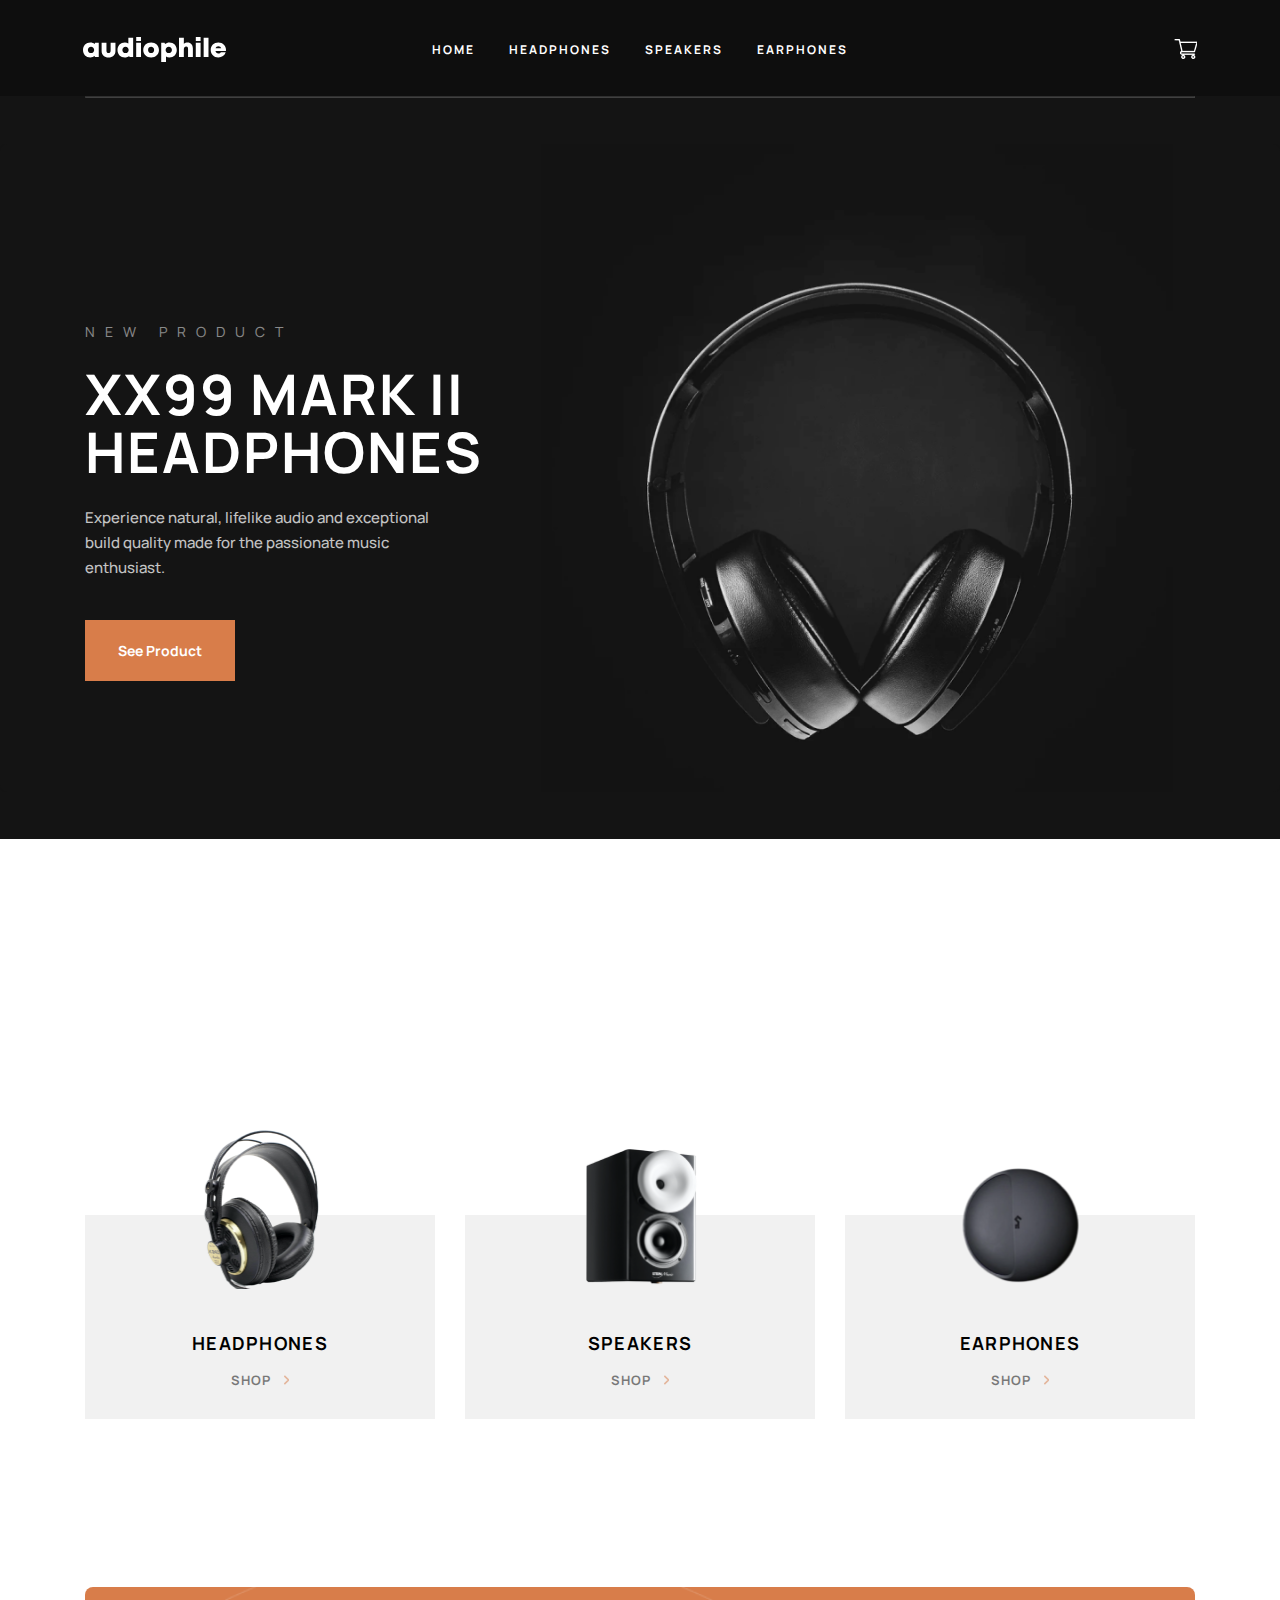
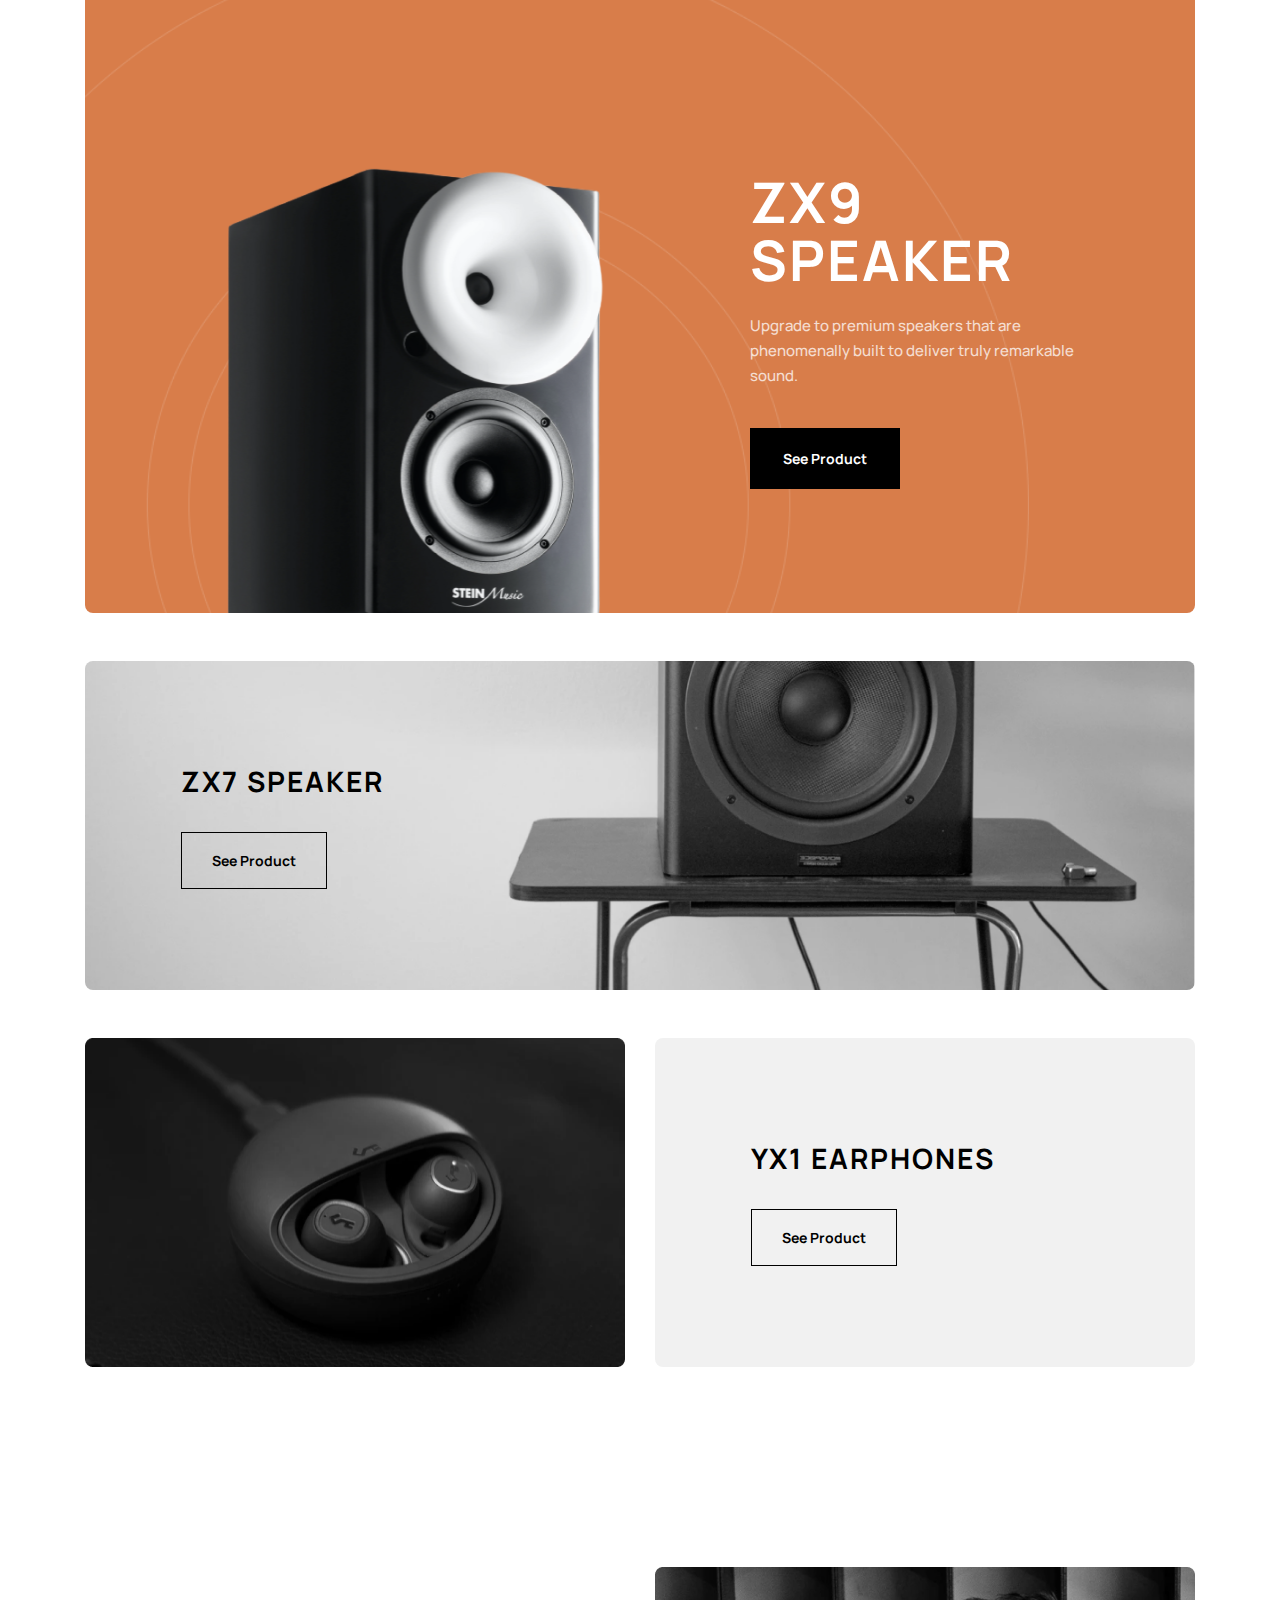
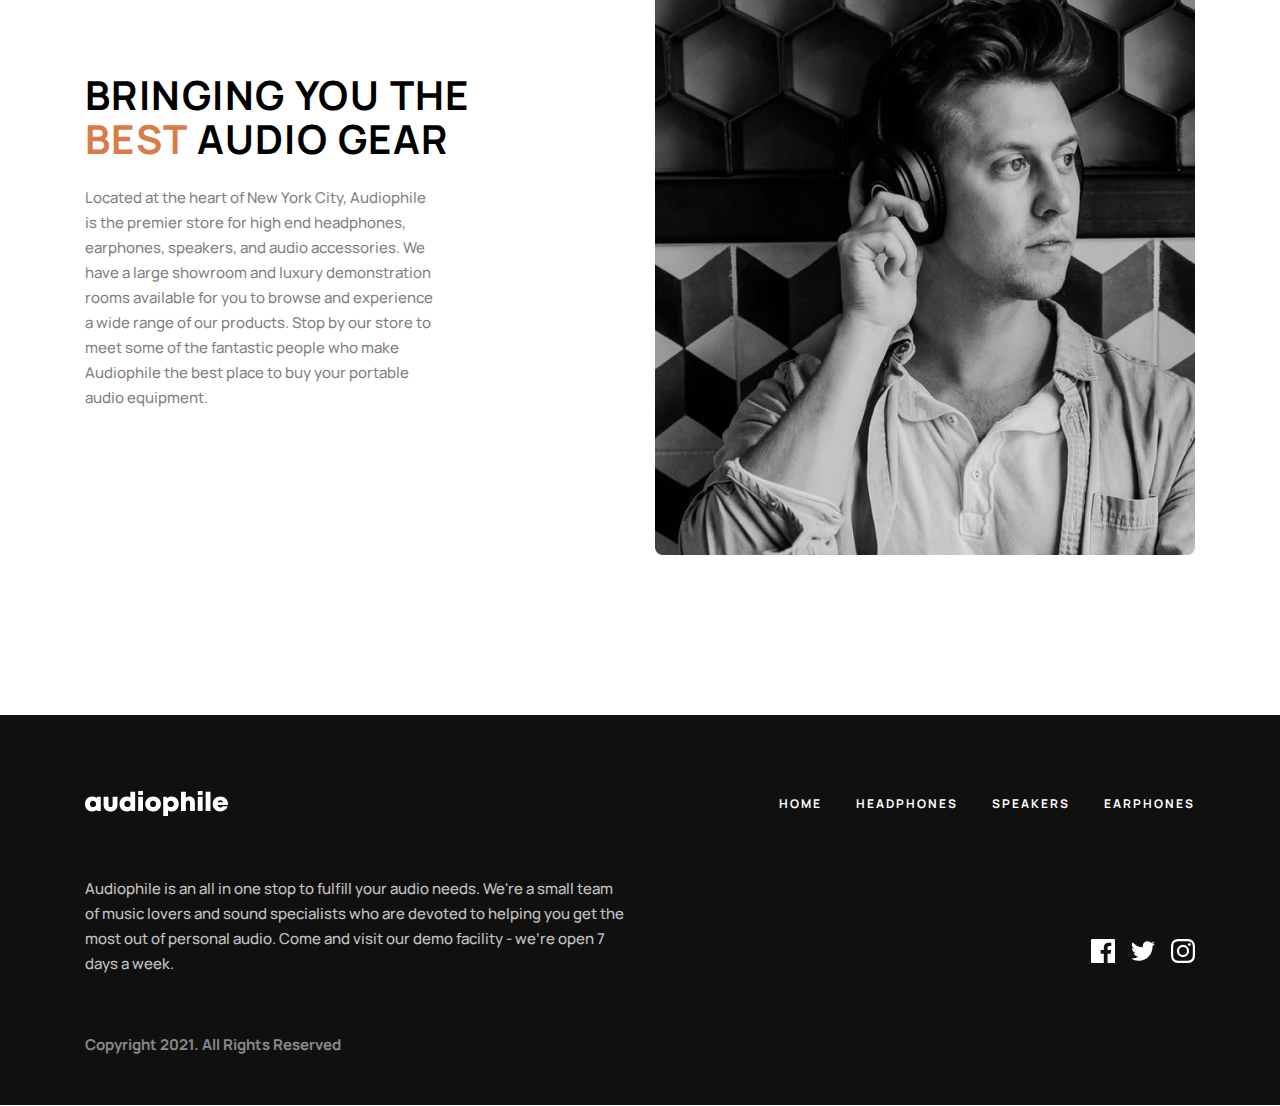
==== index.html @ 56116733 "Initial commit" ====
<!DOCTYPE html>
<html lang="en">

<head>
    <meta charset="UTF-8" />
    <meta http-equiv="X-UA-Compatible" content="IE=edge" />
    <meta name="viewport" content="width=device-width, initial-scale=1.0" />
    <title>audiophile</title>
    <link rel="stylesheet" href="./css/normalize.css" />
    <link rel="stylesheet" href="./css/main.css">
</head>

<body>
    <section class="talent">
        <div class="container">
            <header class="header">
                <div class="header-main">
                    <a href="index.html" class="logo">
                        <img class="logo__img" src="./images/logo.svg" width="143" height="25" alt="">
                    </a>
                    <nav class="nav header-nav">
                        <ul class="list header-list">
                            <li class="list__item header-list__item">
                                <a href="index.html" class="list__link header-list__link">HOME</a>
                            </li>
                            <li class="list__item header-list__item">
                                <a href="headphones.html" class="list__link header-list__link">HEADPHONES</a>
                            </li>
                            <li class="list__item header-list__item">
                                <a href="speakers.html" class="list__link header-list__link">SPEAKERS</a>
                            </li>
                            <li class="list__item header-list__item">
                                <a href="earphones.html" class="list__link header-list__link">EARPHONES</a>
                            </li>


                        </ul>
                    </nav>
                    <button class="btn-btn add-t-c" type="button"></button>
                </div>

            </header>
            <hr>
        </div>
        <div class="talent-info">
            <div class="container">
                <span class="span-text">NEW PRODUCT</span>
                <h1 class="talent-heading">XX99 Mark II Headphones</h1>
                <div class="talent-bottom">
                    <p class="secondary-text talent-text">Experience natural, lifelike audio and exceptional build quality made for the passionate music enthusiast.</p>
                    <a href="headphones.html" class="btn u-text-center talent-btn">See Product</a>
                </div>
            </div>
        </div>
    </section>
    <main class="main">

        <div class="container">
            <div class="shop-cart">
                <div class="cart">
                    <a class="cart-link" href="headphones.html">
                        <img class="cart-link__img" src="./images/shop/headphone.png" width="122px" height="160px" alt="headphone">
                        <h6 class="cart-link__title">HEADPHONES</h6>
                        <span class="cart-link__text">Shop</span>
                    </a>
                </div>
                <div class="cart">
                    <a class="cart-link" href="speakers.html">
                        <img class="cart-link__img" src="./images/shop/speaker.png" width="122px " height="146px" alt="speaker">
                        <h6 class="cart-link__title">SPEAKERS</h6>
                        <span class="cart-link__text">Shop</span>
                    </a>
                </div>
                <div class="cart">
                    <a class="cart-link" href="earphones.html">
                        <img class="cart-link__img" src="./images/shop/earphones.png" width="125px" height="125px" alt="earphones">
                        <h6 class="cart-link__title">EARPHONES</h6>
                        <span class="cart-link__text">Shop</span>
                    </a>
                </div>
            </div>
            <div class="zx9">
                <img src="./images/main/zx9.png" alt="speaker" width="410" height="493" class="zx9__img">
                <div class="content u-ml-auto">
                    <h1 class="content__heading">zx9 speaker</h1>
                    <p class="content__text secondary-text">Upgrade to premium speakers that are phenomenally built to deliver truly remarkable sound.
                    </p>
                    <a href="speakers1.html" class="btn btn-black">See Product</a>
                </div>
            </div>
            <div class="zx7">
                <h3 class="secondary-heading">ZX7 SPEAKER</h3>
                <a class="btn btn-transparent" href="speakers2.html">See Product</a>
            </div>
            <div class="yx1">
                <img src="./images/main/yx1.png" alt="" class="yx1__img">
                <div class="yx1-left">
                    <h3 class="secondary-heading">YX1 EARPHONES</h3>
                    <a class="btn btn-transparent" href="earphones1.html">See Product</a>
                </div>
            </div>
            <div class="person">
                <div class="person-text">
                    <h2 class="primary-heading">Bringing you the <span class="primary-text">best</span> audio gear</h2>
                    <p class="secondary-text black-text">Located at the heart of New York City, Audiophile is the premier store for high end headphones, earphones, speakers, and audio accessories. We have a large showroom and luxury demonstration rooms available for you to browse and experience
                        a wide range of our products. Stop by our store to meet some of the fantastic people who make Audiophile the best place to buy your portable audio equipment.</p>
                </div>
                <img src="./images/main/person.png" width="540" height="588" alt="" class="person__img">
            </div>
        </div>
        <!-- modal cart start -->
        <div class="modal">
            <div class="cart-modal js-cart">
                <div class="u-space-between">
                    <h5 class="cart-modal__heading">cart (3)</h5>
                    <span class="cart-modal__remove">Remove all</span>
                </div>
                <div class="cart-products">
                    <div class="cart-product u-space-between">
                        <div class="product-info">
                            <div class="product-info__img">
                                <img src=".//images/headphone/1.png" width="36" height="40" alt="">
                            </div>
                            <div class="u-direction-column">
                                <p class="product-info__title">XX99 MK II</p>
                                <span class="product-info__price">$ 2,999</span>
                            </div>
                        </div>
                        <div class="quantity quantity-product">
                            <button class=" btn-quantity minus-btn disabled" type="button">-</button>
                            <input type="text" class="quantity__input" name="" id="quantity" value="0">
                            <button class="btn-quantity plus-btn" type="button">+</button>
                        </div>
                    </div>
                    <div class="cart-product u-space-between">
                        <div class="product-info">
                            <div class="product-info__img">
                                <img src=".//images/headphone/3.png" width="38" height="40" alt="">
                            </div>
                            <div class="u-direction-column">
                                <p class="product-info__title">XX99 MK II</p>
                                <span class="product-info__price">$ 2,999</span>
                            </div>
                        </div>
                        <div class="quantity quantity-product">
                            <button class=" btn-quantity minus-btn disabled" type="button">-</button>
                            <input type="text" class="quantity__input" name="" id="quantity" value="0">
                            <button class="btn-quantity plus-btn" type="button">+</button>
                        </div>
                    </div>
                    <div class="cart-product u-space-between">
                        <div class="product-info">
                            <div class="product-info__img">
                                <img src=".//images/earphones/1.png" width="46" height="42" alt="">
                            </div>
                            <div class="u-direction-column">
                                <p class="product-info__title">XX99 MK II</p>
                                <span class="product-info__price">$ 2,999</span>
                            </div>
                        </div>
                        <div class="quantity quantity-product">
                            <button class=" btn-quantity minus-btn disabled" type="button">-</button>
                            <input type="text" class="quantity__input" name="" id="quantity" value="0">
                            <button class="btn-quantity plus-btn" type="button">+</button>
                        </div>
                    </div>
                </div>
                <div class="cart-product-price u-space-between">
                    <span class="product-total">TOTAL</span>
                    <span class="price total-price">$ 5,396</span>
                </div>
                <a class="btn btn-checkout u-text-center" href="checkout.html">checkout</a>
            </div>

        </div>
        <!-- modal cart end -->
    </main>
    <footer class="footer">
        <div class="container">

            <div class="footer__top">
                <a href="index.html" class="logo">
                    <img class="logo__img" src="./images/logo.svg" width="143" height="25" alt="">
                </a>
                <nav class="nav footer-nav">
                    <ul class="list footer-list">
                        <li class="list__item footer-list__item">
                            <a href="index.html" class="list__link footer-list__link">HOME</a>
                        </li>
                        <li class="list__item footer-list__item">
                            <a href="headphones.html" class="list__link footer-list__link">HEADPHONES</a>
                        </li>
                        <li class="list__item footer-list__item">
                            <a href="speakers.html" class="list__link footer-list__link">SPEAKERS</a>
                        </li>
                        <li class="list__item footer-list__item">
                            <a href="earphones.html" class="list__link footer-list__link">EARPHONES</a>
                        </li>


                    </ul>
                </nav>
            </div>
            <div class="footer__bottom">
                <div class="footer-content">
                    <p class="secondary-text footer-content__text">Audiophile is an all in one stop to fulfill your audio needs. We're a small team of music lovers and sound specialists who are devoted to helping you get the most out of personal audio. Come and visit our demo facility - we’re open
                        7 days a week.</p>
                    <span class="footer-content__span">Copyright 2021. All Rights Reserved</span>
                </div>
                <div class="social">
                    <ul class=" list social-items u-ml-auto">
                        <li class=" list__item social-item">
                            <a href="#" class="list__link social-item__link">
                                <!-- <img src="./images/facebook.svg" alt=""> -->
                                <svg class="icon" width="24" height="24">
                                    <use xlink:href="./images/sprite.svg#facebook"></use>
                                </svg>
                            </a>
                        </li>
                        <li class=" list__item social-item">
                            <a href="#" class="list__link social-item__link">
                                <!-- <img src="./images/twitter.svg" alt=""> -->
                                <svg class="icon" width="24" height="24">
                                    <use xlink:href="./images/sprite.svg#twitter"></use>
                                </svg>
                            </a>
                        </li>
                        <li class=" list__item social-item">
                            <a href="#" class="list__link social-item__link">
                                <!-- <img src="./images/instagram.svg" alt=""> -->
                                <svg class="icon" width="24" height="24">
                                    <use xlink:href="./images/sprite.svg#instagram"></use>
                                </svg>
                            </a>
                        </li>
                    </ul>
                </div>
            </div>
        </div>
    </footer>

    <script src="./scripts/script.js"></script>
</body>

</html>
---- css/main.css ----
.u-ml-auto {
  margin-left: auto !important;
}

.u-text-center {
  text-align: center !important;
}

.u-space-between {
  display: -webkit-box !important;
  display: -ms-flexbox !important;
  display: flex !important;
  -webkit-box-pack: justify !important;
      -ms-flex-pack: justify !important;
          justify-content: space-between !important;
}

.u-display-flex {
  display: -webkit-box !important;
  display: -ms-flexbox !important;
  display: flex !important;
}

.u-align-items-center {
  display: -webkit-box;
  display: -ms-flexbox;
  display: flex;
  -webkit-box-align: center !important;
      -ms-flex-align: center !important;
          align-items: center !important;
}

.u-direction-column {
  display: -webkit-box;
  display: -ms-flexbox;
  display: flex;
  -webkit-box-orient: vertical;
  -webkit-box-direction: normal;
      -ms-flex-direction: column;
          flex-direction: column;
}

.u-card-top {
  margin-top: 0 !important;
}

.u-border-bottom {
  border-bottom: none !important;
}

.u-margin-none {
  margin: 0 !important;
}

.u-opacity-50 {
  opacity: 0.5;
}

*,
*::before,
*::after {
  margin: 0;
  padding: 0;
  -webkit-box-sizing: inherit;
          box-sizing: inherit;
}

html {
  width: 100vw;
  scroll-behavior: smooth;
  -webkit-box-sizing: border-box;
          box-sizing: border-box;
}

body {
  font-family: "Manrope", sans-serif;
  overflow-x: hidden;
}

.container {
  max-width: 114rem;
  padding: 0 1.5rem;
  margin-left: auto;
  margin-right: auto;
}

img {
  vertical-align: middle;
}

a {
  font-weight: bold;
  font-size: 1.5rem;
  line-height: 2.5rem;
  text-decoration: none;
}

.page-header {
  position: relative;
  background-color: #000000;
}

.page-header .page__info {
  margin-top: 9.6rem;
  padding: 9.7rem 0;
  text-align: center;
}

hr {
  margin-top: 9.6rem;
  padding: 0 16.5rem;
  display: block;
  max-width: 114rem;
  height: 1px;
  background: #ffffff;
  mix-blend-mode: normal;
  opacity: 0.2;
  text-align: center;
}

.main {
  padding-top: calc(8rem + 9.6rem);
  padding-bottom: 16rem;
  display: block;
}

.main.main-2 {
  background-color: #f2f2f2;
  padding-bottom: 14rem;
}

.row {
  display: -webkit-box;
  display: -ms-flexbox;
  display: flex;
  -webkit-box-pack: justify;
      -ms-flex-pack: justify;
          justify-content: space-between;
  -ms-flex-wrap: wrap;
      flex-wrap: wrap;
  margin-bottom: 5rem;
  margin-top: 1.6rem;
}

.row .col-50 {
  margin-bottom: 2.4rem;
}

/* manrope-regular - latin */
@font-face {
  font-family: "Manrope";
  font-style: normal;
  font-weight: 400;
  src: local(""), url("../fonts/manrope-v4-latin-regular.woff2") format("woff2"), url("../fonts/manrope-v4-latin-regular.woff") format("woff");
  /* Chrome 6+, Firefox 3.6+, IE 9+, Safari 5.1+ */
}

/* manrope-500 - latin */
@font-face {
  font-family: "Manrope";
  font-style: normal;
  font-weight: 500;
  src: local(""), url("../fonts/manrope-v4-latin-500.woff2") format("woff2"), url("../fonts/manrope-v4-latin-500.woff") format("woff");
  /* Chrome 6+, Firefox 3.6+, IE 9+, Safari 5.1+ */
}

/* manrope-700 - latin */
@font-face {
  font-family: "Manrope";
  font-style: normal;
  font-weight: 700;
  src: local(""), url("../fonts/manrope-v4-latin-700.woff2") format("woff2"), url("../fonts/manrope-v4-latin-700.woff") format("woff");
  /* Chrome 6+, Firefox 3.6+, IE 9+, Safari 5.1+ */
}

html {
  font-size: 62.5%;
}

.span-text {
  font-weight: normal;
  font-size: 1.4rem;
  line-height: 1.9rem;
  letter-spacing: 1rem;
  text-transform: uppercase;
  color: #ffffff;
  mix-blend-mode: normal;
  opacity: 0.5;
  margin-bottom: 2.4rem;
  display: block;
}

.span-text.orange-text {
  color: #d87d4a;
  opacity: 1;
}

.talent-heading {
  font-weight: bold;
  font-size: 5.6rem;
  line-height: 5.8rem;
  letter-spacing: 2px;
  text-transform: uppercase;
  color: #ffffff;
  width: 40rem;
  margin: 0;
}

.secondary-text {
  font-weight: 500;
  font-size: 1.5rem;
  line-height: 2.5rem;
  color: #ffffff;
  mix-blend-mode: normal;
  opacity: 0.75;
  width: 35rem;
  margin-top: 2.4rem;
  margin-bottom: 4rem;
}

.secondary-text.black-text {
  color: #000000;
  mix-blend-mode: normal;
  opacity: 0.5;
}

.secondary-text.detail {
  margin-bottom: 0;
}

.secondary-text.orange-text {
  color: #d87d4a;
  opacity: 1;
}

.secondary-text.delivery-text {
  width: 100%;
  display: -webkit-box;
  display: -ms-flexbox;
  display: flex;
  -webkit-box-align: center;
      -ms-flex-align: center;
          align-items: center;
  margin: 0;
}

.content__heading {
  width: 26rem;
  font-weight: bold;
  font-size: 5.6rem;
  line-height: 5.8rem;
  letter-spacing: 2px;
  text-transform: uppercase;
  color: #ffffff;
  margin: 0;
}

.secondary-heading {
  display: block;
  font-weight: bold;
  font-size: 2.8rem;
  line-height: 3.8rem;
  letter-spacing: 2px;
  text-transform: uppercase;
  color: #000000;
  margin-bottom: 3.2rem;
}

.primary-heading {
  display: inline-block;
  width: 45rem;
  font-weight: bold;
  font-size: 40px;
  line-height: 44px;
  letter-spacing: 1.42857px;
  text-transform: uppercase;
  color: #000000;
}

.primary-heading .primary-text {
  color: #d87d4a;
}

.primary-heading.white {
  color: #ffffff;
}

.footer-content__span {
  display: block;
  font-weight: bold;
  font-size: 15px;
  line-height: 25px;
  color: #ffffff;
  mix-blend-mode: normal;
  opacity: 0.5;
  margin-top: 5.6rem;
}

.price {
  font-weight: bold;
  font-size: 1.8rem;
  line-height: 2.5rem;
  letter-spacing: 1.28571px;
  text-transform: uppercase;
  color: #000000;
  margin-top: 3.2rem;
  margin-bottom: 4.7rem;
  display: block;
}

.features-heading {
  font-weight: bold;
  font-size: 3.2rem;
  line-height: 36px;
  letter-spacing: 1.14286px;
  text-transform: uppercase;
  color: #000000;
  margin-bottom: 3.2rem;
}

.detail-text {
  font-weight: bold;
  font-size: 1.5rem;
  line-height: 2.5rem;
  color: #d87d4a;
  margin-right: 2.4rem;
}

.product-text {
  font-weight: bold;
  font-size: 2.4rem;
  line-height: 3.3rem;
  text-align: center;
  letter-spacing: 1.71429px;
  text-transform: uppercase;
  color: #000000;
  margin-top: 4rem;
  margin-bottom: 3.2rem;
}

.cart-modal__heading {
  font-weight: bold;
  font-size: 1.8rem;
  line-height: 2.5rem;
  letter-spacing: 1.28571px;
  text-transform: uppercase;
  color: #000000;
}

.cart-modal__remove {
  font-weight: 500;
  font-size: 1.5rem;
  line-height: 2.5rem;
  -webkit-text-decoration-line: underline;
          text-decoration-line: underline;
  color: #000000;
  mix-blend-mode: normal;
  opacity: 0.5;
}

.product-total {
  font-weight: 500;
  font-size: 15px;
  line-height: 25px;
  color: #000000;
  mix-blend-mode: normal;
  opacity: 0.5;
}

.checkout-title {
  font-weight: bold;
  font-size: 1.3rem;
  line-height: 2.5rem;
  letter-spacing: 0.928571px;
  text-transform: uppercase;
  color: #d87d4a;
}

/*! normalize.css v8.0.1 | MIT License | github.com/necolas/normalize.css */
/* Document
   ========================================================================== */
/**
 * 1. Correct the line height in all browsers.
 * 2. Prevent adjustments of font size after orientation changes in iOS.
 */
html {
  line-height: 1.15;
  /* 1 */
  -webkit-text-size-adjust: 100%;
  /* 2 */
}

/* Sections
   ========================================================================== */
/**
 * Remove the margin in all browsers.
 */
body {
  margin: 0;
}

/**
 * Render the `main` element consistently in IE.
 */
main {
  display: block;
}

/**
 * Correct the font size and margin on `h1` elements within `section` and
 * `article` contexts in Chrome, Firefox, and Safari.
 */
h1 {
  font-size: 2em;
  margin: 0.67em 0;
}

/* Grouping content
   ========================================================================== */
/**
 * 1. Add the correct box sizing in Firefox.
 * 2. Show the overflow in Edge and IE.
 */
hr {
  -webkit-box-sizing: content-box;
          box-sizing: content-box;
  /* 1 */
  height: 0;
  /* 1 */
  overflow: visible;
  /* 2 */
}

/**
 * 1. Correct the inheritance and scaling of font size in all browsers.
 * 2. Correct the odd `em` font sizing in all browsers.
 */
pre {
  font-family: monospace, monospace;
  /* 1 */
  font-size: 1em;
  /* 2 */
}

/* Text-level semantics
   ========================================================================== */
/**
 * Remove the gray background on active links in IE 10.
 */
a {
  background-color: transparent;
}

/**
 * 1. Remove the bottom border in Chrome 57-
 * 2. Add the correct text decoration in Chrome, Edge, IE, Opera, and Safari.
 */
abbr[title] {
  border-bottom: none;
  /* 1 */
  text-decoration: underline;
  /* 2 */
  -webkit-text-decoration: underline dotted;
          text-decoration: underline dotted;
  /* 2 */
}

/**
 * Add the correct font weight in Chrome, Edge, and Safari.
 */
b,
strong {
  font-weight: bolder;
}

/**
 * 1. Correct the inheritance and scaling of font size in all browsers.
 * 2. Correct the odd `em` font sizing in all browsers.
 */
code,
kbd,
samp {
  font-family: monospace, monospace;
  /* 1 */
  font-size: 1em;
  /* 2 */
}

/**
 * Add the correct font size in all browsers.
 */
small {
  font-size: 80%;
}

/**
 * Prevent `sub` and `sup` elements from affecting the line height in
 * all browsers.
 */
sub,
sup {
  font-size: 75%;
  line-height: 0;
  position: relative;
  vertical-align: baseline;
}

sub {
  bottom: -0.25em;
}

sup {
  top: -0.5em;
}

/* Embedded content
   ========================================================================== */
/**
 * Remove the border on images inside links in IE 10.
 */
img {
  border-style: none;
}

/* Forms
   ========================================================================== */
/**
 * 1. Change the font styles in all browsers.
 * 2. Remove the margin in Firefox and Safari.
 */
button,
input,
optgroup,
select,
textarea {
  font-family: inherit;
  /* 1 */
  font-size: 100%;
  /* 1 */
  line-height: 1.15;
  /* 1 */
  margin: 0;
  /* 2 */
}

/**
 * Show the overflow in IE.
 * 1. Show the overflow in Edge.
 */
button,
input {
  /* 1 */
  overflow: visible;
}

/**
 * Remove the inheritance of text transform in Edge, Firefox, and IE.
 * 1. Remove the inheritance of text transform in Firefox.
 */
button,
select {
  /* 1 */
  text-transform: none;
}

/**
 * Correct the inability to style clickable types in iOS and Safari.
 */
button,
[type="button"],
[type="reset"],
[type="submit"] {
  -webkit-appearance: button;
}

/**
 * Remove the inner border and padding in Firefox.
 */
button::-moz-focus-inner,
[type="button"]::-moz-focus-inner,
[type="reset"]::-moz-focus-inner,
[type="submit"]::-moz-focus-inner {
  border-style: none;
  padding: 0;
}

/**
 * Restore the focus styles unset by the previous rule.
 */
button:-moz-focusring,
[type="button"]:-moz-focusring,
[type="reset"]:-moz-focusring,
[type="submit"]:-moz-focusring {
  outline: 1px dotted ButtonText;
}

/**
 * Correct the padding in Firefox.
 */
fieldset {
  padding: 0.35em 0.75em 0.625em;
}

/**
 * 1. Correct the text wrapping in Edge and IE.
 * 2. Correct the color inheritance from `fieldset` elements in IE.
 * 3. Remove the padding so developers are not caught out when they zero out
 *    `fieldset` elements in all browsers.
 */
legend {
  -webkit-box-sizing: border-box;
          box-sizing: border-box;
  /* 1 */
  color: inherit;
  /* 2 */
  display: table;
  /* 1 */
  max-width: 100%;
  /* 1 */
  padding: 0;
  /* 3 */
  white-space: normal;
  /* 1 */
}

/**
 * Add the correct vertical alignment in Chrome, Firefox, and Opera.
 */
progress {
  vertical-align: baseline;
}

/**
 * Remove the default vertical scrollbar in IE 10+.
 */
textarea {
  overflow: auto;
}

/**
 * 1. Add the correct box sizing in IE 10.
 * 2. Remove the padding in IE 10.
 */
[type="checkbox"],
[type="radio"] {
  -webkit-box-sizing: border-box;
          box-sizing: border-box;
  /* 1 */
  padding: 0;
  /* 2 */
}

/**
 * Correct the cursor style of increment and decrement buttons in Chrome.
 */
[type="number"]::-webkit-inner-spin-button,
[type="number"]::-webkit-outer-spin-button {
  height: auto;
}

/**
 * 1. Correct the odd appearance in Chrome and Safari.
 * 2. Correct the outline style in Safari.
 */
[type="search"] {
  -webkit-appearance: textfield;
  /* 1 */
  outline-offset: -2px;
  /* 2 */
}

/**
 * Remove the inner padding in Chrome and Safari on macOS.
 */
[type="search"]::-webkit-search-decoration {
  -webkit-appearance: none;
}

/**
 * 1. Correct the inability to style clickable types in iOS and Safari.
 * 2. Change font properties to `inherit` in Safari.
 */
::-webkit-file-upload-button {
  -webkit-appearance: button;
  /* 1 */
  font: inherit;
  /* 2 */
}

/* Interactive
   ========================================================================== */
/*
 * Add the correct display in Edge, IE 10+, and Firefox.
 */
details {
  display: block;
}

/*
 * Add the correct display in all browsers.
 */
summary {
  display: list-item;
}

/* Misc
   ========================================================================== */
/**
 * Add the correct display in IE 10+.
 */
template {
  display: none;
}

/**
 * Add the correct display in IE 10.
 */
[hidden] {
  display: none;
}

.btn {
  display: inline-block;
  font-weight: bold;
  font-size: 1.4rem;
  line-height: 2.5rem;
  padding: 1.5rem 3rem;
  border: 3px solid transparent;
  outline: none;
  color: #ffffff;
  cursor: pointer;
  -webkit-transition: all 0.3s ease-in;
  transition: all 0.3s ease-in;
  background-color: #d87d4a;
  -webkit-transition: all 0.2s ease-in;
  transition: all 0.2s ease-in;
}

.btn.btn-black {
  background-color: #000000;
}

.btn.btn-black:hover {
  background-color: #4c4c4c;
}

.btn.btn-transparent {
  border: 1px solid #000000;
  background-color: transparent;
  color: #000000;
  -webkit-transition: all 0.2s ease-in;
  transition: all 0.2s ease-in;
}

.btn.btn-transparent:hover {
  color: #ffffff;
  background-color: #000000;
}

.btn:hover {
  background-color: #fbaf85;
}

.btn-btn {
  width: 2.3rem;
  height: 2rem;
  border: none;
  background: none;
  background-image: url(../../images/cart.png);
  background-repeat: no-repeat;
  background-size: cover;
  outline: none;
  cursor: pointer;
  -webkit-transition: all 0.2s ease-in;
  transition: all 0.2s ease-in;
}

.btn-quantity {
  width: 1.6rem;
  height: 1.6rem;
  border: none;
  font-weight: bold;
  font-size: 1.3rem;
  line-height: 1.8rem;
  text-align: center;
  letter-spacing: 1px;
  text-transform: uppercase;
  color: #000000;
  mix-blend-mode: normal;
  opacity: 0.25;
  cursor: pointer;
}

.btn-quantity:hover {
  color: #d87d4a;
  opacity: 1;
}

.btn-checkout {
  width: 100%;
}

.cards .card {
  margin-top: 16rem;
  display: -webkit-box;
  display: -ms-flexbox;
  display: flex;
  -webkit-box-pack: justify;
      -ms-flex-pack: justify;
          justify-content: space-between;
  -webkit-box-align: center;
      -ms-flex-align: center;
          align-items: center;
}

.cards .card:nth-child(even) {
  -webkit-box-orient: horizontal;
  -webkit-box-direction: reverse;
      -ms-flex-direction: row-reverse;
          flex-direction: row-reverse;
}

.cards .card__img {
  width: 54rem;
  min-height: 56rem;
  background-color: #f1f1f1;
  display: -webkit-box;
  display: -ms-flexbox;
  display: flex;
  -webkit-box-pack: center;
      -ms-flex-pack: center;
          justify-content: center;
  -webkit-box-align: center;
      -ms-flex-align: center;
          align-items: center;
}

.shop-cart {
  display: -webkit-box;
  display: -ms-flexbox;
  display: flex;
  -webkit-box-pack: justify;
      -ms-flex-pack: justify;
          justify-content: space-between;
  margin-top: 20rem;
}

.shop-cart .cart {
  display: block;
}

.shop-cart .cart-link {
  display: -webkit-box;
  display: -ms-flexbox;
  display: flex;
  -webkit-box-orient: vertical;
  -webkit-box-direction: normal;
      -ms-flex-direction: column;
          flex-direction: column;
  text-decoration: none;
  text-align: center;
  width: 35rem;
  background-color: #f1f1f1;
  position: relative;
  padding: 11.6rem 0 3rem 0;
  -webkit-transition: all 0.2s ease-in;
  transition: all 0.2s ease-in;
}

.shop-cart .cart-link__img {
  position: absolute;
  -webkit-transform: translateX(50%);
          transform: translateX(50%);
  right: 50%;
  bottom: 13rem;
}

.shop-cart .cart-link__title {
  font-weight: bold;
  font-size: 1.8rem;
  line-height: 2.5rem;
  text-align: center;
  letter-spacing: 1.28571px;
  text-transform: uppercase;
  color: #000000;
}

.shop-cart .cart-link__text {
  margin-top: 1.5rem;
  font-weight: bold;
  font-size: 1.3rem;
  line-height: 1.8rem;
  letter-spacing: 1px;
  text-transform: uppercase;
  color: #000000;
  mix-blend-mode: normal;
  opacity: 0.5;
}

.shop-cart .cart-link__text::after {
  content: "";
  display: inline-block;
  width: 5px;
  height: 10px;
  background-image: url(../../images/shop/arrow.svg);
  background-repeat: no-repeat;
  background-size: cover;
  background-position: center;
  margin-left: 1.3rem;
}

.shop-cart .cart-link:hover .cart-link__text {
  color: #d87d4a;
  opacity: 1;
}

.go-back {
  display: -webkit-box;
  display: -ms-flexbox;
  display: flex;
  margin-bottom: 5.6rem;
}

.go-back__link {
  font-weight: 500;
  font-size: 1.5rem;
  line-height: 2.5rem;
  color: #000000;
  mix-blend-mode: normal;
  opacity: 0.5;
}

.features {
  margin-top: 16rem;
  display: -webkit-box;
  display: -ms-flexbox;
  display: flex;
}

.features .features-left {
  margin-right: 12.5rem;
}

.features .features-right {
  display: block;
  width: 35rem;
}

.features .features-right .features-list__item {
  margin-left: 0;
}

.features .secondary-text {
  width: 63.5rem;
}

.img-content {
  margin-top: 16rem;
  display: -webkit-box;
  display: -ms-flexbox;
  display: flex;
  -webkit-box-pack: justify;
      -ms-flex-pack: justify;
          justify-content: space-between;
}

.img-content .content-left {
  display: -webkit-box;
  display: -ms-flexbox;
  display: flex;
  -webkit-box-orient: vertical;
  -webkit-box-direction: normal;
      -ms-flex-direction: column;
          flex-direction: column;
  -webkit-box-pack: justify;
      -ms-flex-pack: justify;
          justify-content: space-between;
}

.img-content .content-left__img {
  display: block;
}

.products {
  margin-top: 16rem;
  display: block;
  text-align: center;
}

.products .product-cards {
  margin-top: 6.4rem;
  display: -webkit-box;
  display: -ms-flexbox;
  display: flex;
  -webkit-box-pack: justify;
      -ms-flex-pack: justify;
          justify-content: space-between;
}

.products .product-cards .product-card {
  display: -webkit-box;
  display: -ms-flexbox;
  display: flex;
  -webkit-box-orient: vertical;
  -webkit-box-direction: normal;
      -ms-flex-direction: column;
          flex-direction: column;
  -webkit-box-align: center;
      -ms-flex-align: center;
          align-items: center;
}

.products .product-cards .product-card__img {
  width: 35rem;
  min-height: 31.8rem;
  display: -webkit-box;
  display: -ms-flexbox;
  display: flex;
  -webkit-box-pack: center;
      -ms-flex-pack: center;
          justify-content: center;
  -webkit-box-align: center;
      -ms-flex-align: center;
          align-items: center;
  background-color: #f1f1f1;
  border-radius: 8px;
}

.quantity {
  display: -webkit-box;
  display: -ms-flexbox;
  display: flex;
  -webkit-box-align: center;
      -ms-flex-align: center;
          align-items: center;
  -webkit-box-pack: justify;
      -ms-flex-pack: justify;
          justify-content: space-between;
  width: 12rem;
  padding: 1.5rem;
  background-color: #f1f1f1;
  margin-right: 1.6rem;
}

.quantity__input {
  font-weight: bold;
  font-size: 1.3rem;
  line-height: 1.8rem;
  text-align: center;
  letter-spacing: 1px;
  text-transform: uppercase;
  color: #000000;
  width: 1.6rem;
  border: none;
  outline: none;
  background-color: transparent;
}

.quantity.quantity-product {
  padding: 7px 11px;
  margin-right: 0;
  width: 9.6rem;
}

.modal {
  display: none;
  top: 9.6rem;
  left: 0;
  position: fixed;
  background-color: rgba(0, 0, 0, 0.4);
  width: 100%;
  height: 100%;
  z-index: 1;
  -webkit-transition: all 0.5s ease-in;
  transition: all 0.5s ease-in;
}

.modal .cart-modal {
  position: absolute;
  padding: 3.1rem;
  width: 37.7rem;
  top: 3.2rem;
  right: 0;
  background-color: #ffffff;
  z-index: 999;
  border-radius: 8px;
  -webkit-transition: all 0.2s ease-in;
  transition: all 0.2s ease-in;
}

.modal .cart-modal .cart-products {
  margin-top: 3.2rem;
}

.modal .cart-modal .cart-products .cart-product {
  display: -webkit-box;
  display: -ms-flexbox;
  display: flex;
  -webkit-box-align: center;
      -ms-flex-align: center;
          align-items: center;
  margin-bottom: 2.4rem;
}

.modal .cart-modal .cart-products .cart-product .product-info {
  display: -webkit-box;
  display: -ms-flexbox;
  display: flex;
  -webkit-box-align: center;
      -ms-flex-align: center;
          align-items: center;
}

.modal .cart-modal .cart-products .cart-product .product-info__img {
  border-radius: 8px;
  width: 6.4rem;
  height: 6.4rem;
  background-color: #f1f1f1;
  display: -webkit-box;
  display: -ms-flexbox;
  display: flex;
  -webkit-box-pack: center;
      -ms-flex-pack: center;
          justify-content: center;
  -webkit-box-align: center;
      -ms-flex-align: center;
          align-items: center;
  margin-right: 1.6rem;
}

.modal .cart-modal .cart-products .cart-product .product-info__title {
  font-weight: bold;
  font-size: 1.5rem;
  line-height: 2.5rem;
  color: #000000;
}

.modal .cart-modal .cart-product-price {
  margin-top: 3.2rem;
  margin-bottom: 2.4rem;
  -webkit-box-align: center;
      -ms-flex-align: center;
          align-items: center;
}

.modal .cart-modal .cart-product-price .total-price {
  margin: 0;
}

.change {
  position: fixed;
  top: 9.6rem;
  left: 0;
  display: block;
  -webkit-transition: all 0.5s ease-in;
  transition: all 0.5s ease-in;
}

.change .cart-modal {
  position: absolute;
  padding: 3.1rem;
  width: 37.7rem;
  top: 3.2rem;
  right: -7.5rem;
  -webkit-transform: translateX(-50%);
          transform: translateX(-50%);
  transform: translateX(-50%);
  -webkit-transition: all 0.5s ease-in;
  transition: all 0.5s ease-in;
}

.header {
  position: fixed;
  top: 0;
  left: 0;
  bottom: 0;
  height: 9.6rem;
  padding: 3.6rem 0;
  z-index: 1;
  width: 100%;
  background-color: #000000;
}

.header .header-nav {
  text-align: center;
  margin-right: 12rem;
}

.header-list {
  display: -webkit-box;
  display: -ms-flexbox;
  display: flex;
}

.header-list__item {
  list-style: none;
}

.header-list__link {
  text-decoration: none;
}

.header .header-main {
  position: relative;
  max-width: 111.4rem;
  left: 50%;
  -webkit-transform: translateX(-50%);
          transform: translateX(-50%);
  display: -webkit-box;
  display: -ms-flexbox;
  display: flex;
  -webkit-box-pack: justify;
      -ms-flex-pack: justify;
          justify-content: space-between;
  -webkit-box-align: center;
      -ms-flex-align: center;
          align-items: center;
}

.footer {
  background-color: #101010;
  padding: 7.5rem 0 4.8rem;
  border-bottom: 1px solid #ffffff;
}

.footer .footer__top {
  display: -webkit-box;
  display: -ms-flexbox;
  display: flex;
  display: flex;
  -webkit-box-pack: justify;
      -ms-flex-pack: justify;
          justify-content: space-between;
  -webkit-box-align: center;
      -ms-flex-align: center;
          align-items: center;
}

.footer .footer-list {
  display: -webkit-box;
  display: -ms-flexbox;
  display: flex;
}

.footer .footer-list__item {
  list-style: none;
}

.footer .footer-list__link {
  text-decoration: none;
}

.footer .footer__bottom {
  margin-top: 3.6rem;
  display: -webkit-box;
  display: -ms-flexbox;
  display: flex;
  -webkit-box-pack: justify;
      -ms-flex-pack: justify;
          justify-content: space-between;
  -webkit-box-align: center;
      -ms-flex-align: center;
          align-items: center;
}

.footer .footer__bottom .footer-content__text {
  width: 54rem;
}

.footer .footer__bottom .social-items {
  display: -webkit-box;
  display: -ms-flexbox;
  display: flex;
}

.footer .footer__bottom .social-items .social-item {
  margin-left: 1.6rem;
}

.form {
  margin-top: 4rem;
}

.form .label {
  display: block;
  font-weight: bold;
  font-size: 1.2rem;
  line-height: 1.6rem;
  letter-spacing: -0.214286px;
  color: #000000;
  margin-bottom: 9px;
}

.form .input {
  width: 30.9rem;
  padding: 1.8rem 0 1.8rem 2.4rem;
  background: #ffffff;
  border: 1px solid #cfcfcf;
  -webkit-box-sizing: border-box;
          box-sizing: border-box;
  border-radius: 8px;
  outline: none;
}

.form .input.input-100 {
  width: 63.4rem;
}

.form .input-radio[checked] .label-radio:active {
  border: 1px solid #d87d4a;
}

.form .input-radio {
  display: none;
}

.form .input-radio .label-radio .input-radio:checked {
  border-color: #d87d4a;
}

.form .label-radio {
  display: block;
  width: 30.9rem;
  padding: 1.8rem 0 1.8rem 5.2rem;
  background: #ffffff;
  border: 1px solid #cfcfcf;
  border-radius: 8px;
  position: relative;
  cursor: pointer;
  -webkit-transition: all 0.2s ease-in;
  transition: all 0.2s ease-in;
}

.form .label-radio:not(:last-child) {
  margin-bottom: 1.6rem;
}

.form .label-radio:hover {
  border: 1px solid #d87d4a;
}

.form .label-radio .input-radio:checked ~ .checkmark::after {
  display: block;
}

.form .label-radio .checkmark {
  position: absolute;
  top: 50%;
  -webkit-transform: translateY(-50%);
          transform: translateY(-50%);
  left: 1.6rem;
  display: block;
  width: 2rem;
  height: 2rem;
  border: 1px solid #cfcfcf;
  border-radius: 50%;
}

.form .label-radio .checkmark:after {
  content: "";
  display: inline-block;
  width: 10px;
  height: 10px;
  position: absolute;
  top: 4px;
  left: 4px;
  background-color: #d87d4a;
  color: #d87d4a;
  border-radius: 50%;
  display: none;
}

.list {
  display: -webkit-box;
  display: -ms-flexbox;
  display: flex;
  list-style: none;
}

.list__item:not(:first-child) {
  margin-left: 3.4rem;
}

.list__link {
  color: #ffffff;
  font-weight: bold;
  font-size: 1.2rem;
  line-height: 2.5rem;
  letter-spacing: 2px;
  text-decoration: none;
  text-transform: uppercase;
  -webkit-transition: all 0.2s ease-in;
  transition: all 0.2s ease-in;
}

.list__link:hover {
  color: #d87d4a;
}

.features-list {
  display: -webkit-box;
  display: -ms-flexbox;
  display: flex;
  -webkit-box-orient: vertical;
  -webkit-box-direction: normal;
      -ms-flex-direction: column;
          flex-direction: column;
}

.features-list__item {
  display: -webkit-box;
  display: -ms-flexbox;
  display: flex;
  margin-bottom: 8px;
}

.checkout {
  background-color: #ffffff;
  border-radius: 8px;
  padding: 5.4rem 4.8rem 4.8rem 4.8rem;
  width: 73rem;
}

.checkout .delivery-input__img {
  margin-right: 3.2rem;
}

.summary {
  -ms-flex-item-align: start;
      align-self: flex-start;
  display: inline;
  width: 35rem;
  padding: 3.2rem 3.3rem 2.7rem;
  background-color: #ffffff;
  border-radius: 8px;
}

.summary .cart-products {
  margin-top: 3.2rem;
}

.summary .cart-products .cart-product {
  display: -webkit-box;
  display: -ms-flexbox;
  display: flex;
  -webkit-box-align: center;
      -ms-flex-align: center;
          align-items: center;
  margin-bottom: 2.4rem;
}

.summary .cart-products .cart-product .product-info {
  display: -webkit-box;
  display: -ms-flexbox;
  display: flex;
  -webkit-box-align: center;
      -ms-flex-align: center;
          align-items: center;
}

.summary .cart-products .cart-product .product-info__img {
  border-radius: 8px;
  width: 6.4rem;
  height: 6.4rem;
  background-color: #f1f1f1;
  display: -webkit-box;
  display: -ms-flexbox;
  display: flex;
  -webkit-box-pack: center;
      -ms-flex-pack: center;
          justify-content: center;
  -webkit-box-align: center;
      -ms-flex-align: center;
          align-items: center;
  margin-right: 1.6rem;
}

.summary .cart-products .cart-product .product-info__title {
  font-weight: bold;
  font-size: 1.5rem;
  line-height: 2.5rem;
  color: #000000;
}

.summary .total {
  display: -webkit-box;
  display: -ms-flexbox;
  display: flex;
  -webkit-box-pack: justify;
      -ms-flex-pack: justify;
          justify-content: space-between;
  -webkit-box-align: center;
      -ms-flex-align: center;
          align-items: center;
  margin-bottom: 8px;
}

.summary .grand-total {
  margin-top: 2.4rem;
  margin-bottom: 3.2rem;
}

.summary .grand-total ~ span {
  color: #d87d4a;
}

.talent {
  background-image: url(../../images/shop/bg-header.png);
  background-repeat: no-repeat;
  background-position: center;
  background-size: contain;
  background-color: #141414;
}

.talent .talent-info {
  background-repeat: no-repeat;
  background-size: contain;
  background-position: right 10rem;
  padding-top: calc(12.8rem + 9.6rem);
  padding-bottom: 15.8rem;
}

.talent .header {
  background-color: #0e0e0e;
}

.zx9 {
  width: 100%;
  min-height: 56rem;
  background-color: #d87d4a;
  background-image: url(../../images/main/circle.png);
  background-size: contain;
  background-repeat: no-repeat;
  background-size: 94.4rem;
  margin-top: 16.8rem;
  border-radius: 8px;
  display: -webkit-box;
  display: -ms-flexbox;
  display: flex;
  -webkit-box-align: start;
      -ms-flex-align: start;
          align-items: flex-start;
  position: relative;
  overflow: hidden;
  padding-top: 13.3rem;
}

.zx9__img {
  position: relative;
  bottom: -3rem;
  left: 12rem;
}

.zx9 .content {
  margin-right: 9.5rem;
  display: block;
  padding-top: 5.3rem;
}

.zx7 {
  margin-top: 4.8rem;
  border-radius: 8px;
  width: 100%;
  min-height: 32rem;
  background-color: #f1f1f1;
  background-image: url(../../images/main/zx7.png);
  background-position: center bottom -2rem;
  background-repeat: no-repeat;
  background-size: cover;
  padding: 10.1rem 0 10.1rem 9.6rem;
}

.yx1 {
  margin-top: 4.8rem;
  display: -webkit-box;
  display: -ms-flexbox;
  display: flex;
  -webkit-box-pack: justify;
      -ms-flex-pack: justify;
          justify-content: space-between;
}

.yx1 .yx1-left {
  display: inline-block;
  min-width: 54rem;
  border-radius: 8px;
  background-color: #f1f1f1;
  padding: 10.1rem 0 10.1rem 9.6rem;
}

.person {
  width: 100%;
  margin-top: 20rem;
  display: -webkit-box;
  display: -ms-flexbox;
  display: flex;
  -webkit-box-pack: justify;
      -ms-flex-pack: justify;
          justify-content: space-between;
  -webkit-box-align: center;
      -ms-flex-align: center;
          align-items: center;
}

.person .person-text {
  min-width: 45rem;
}
/*# sourceMappingURL=main.css.map */
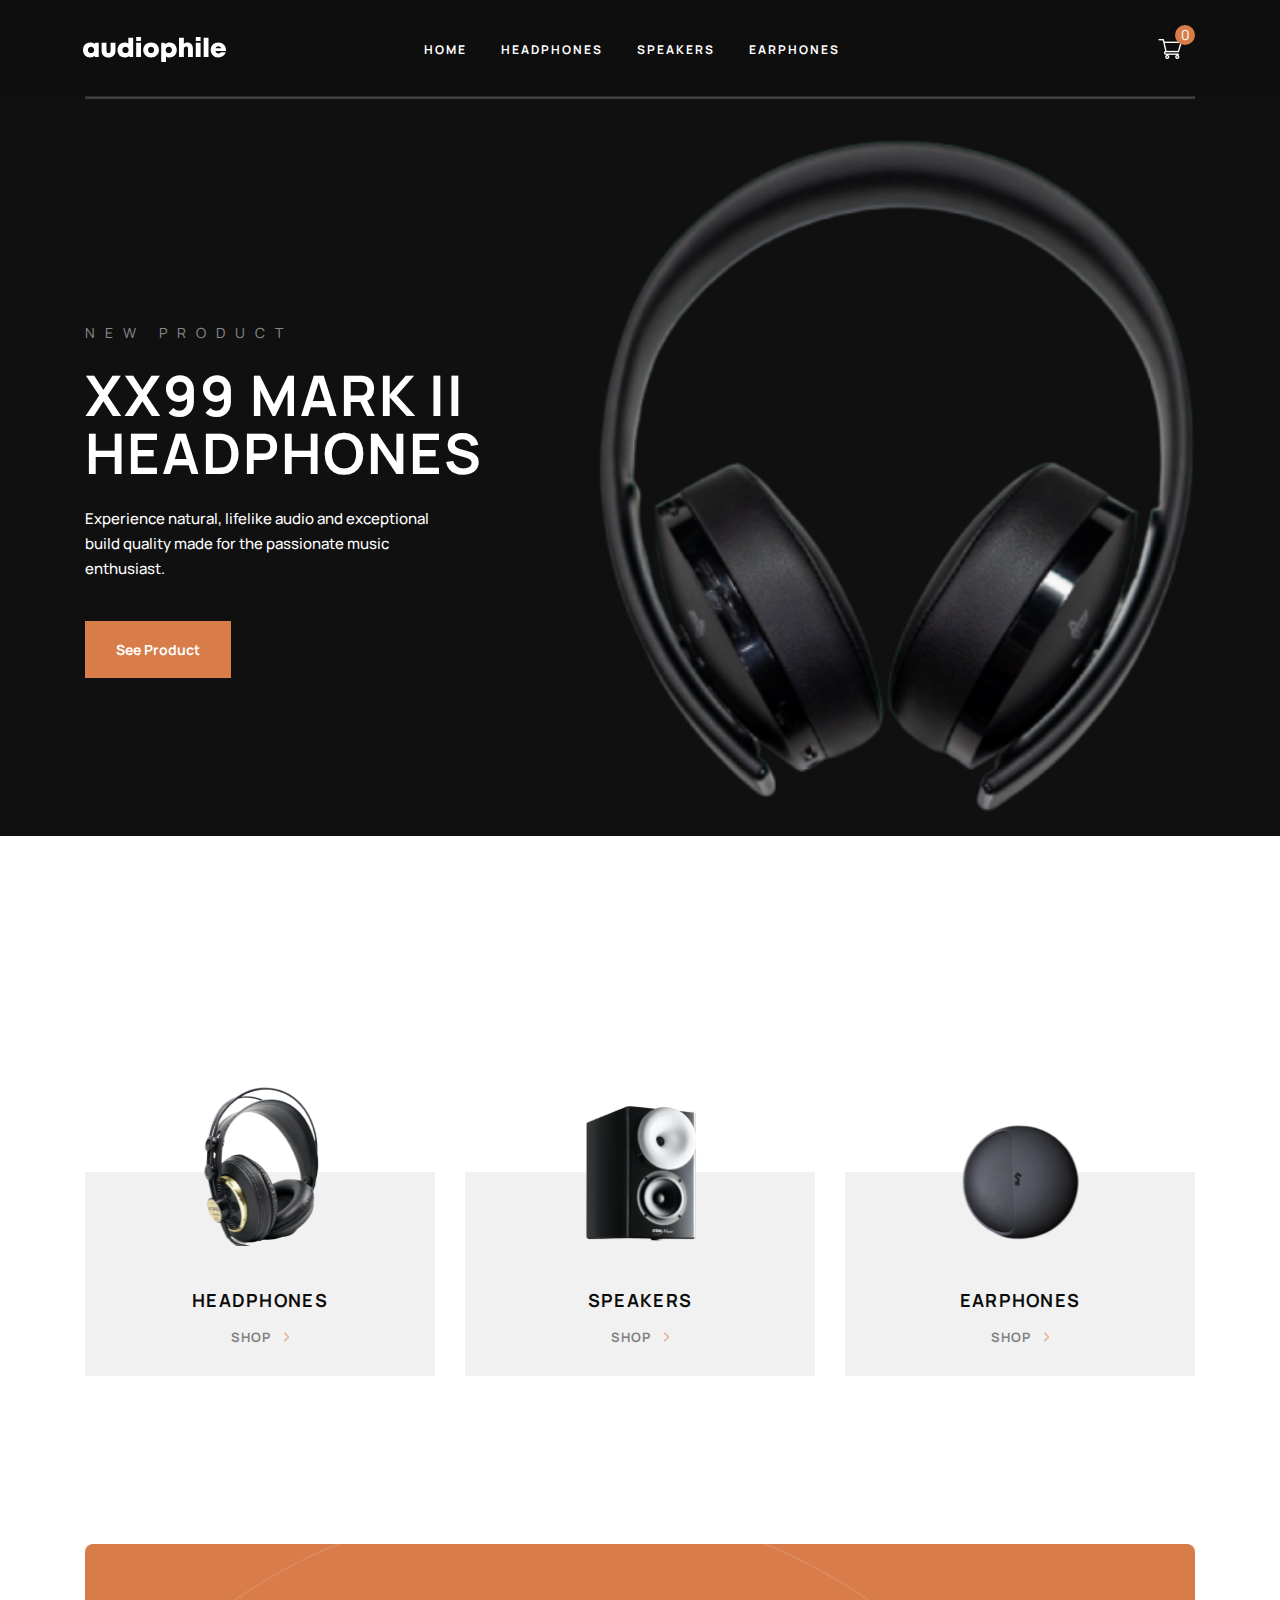
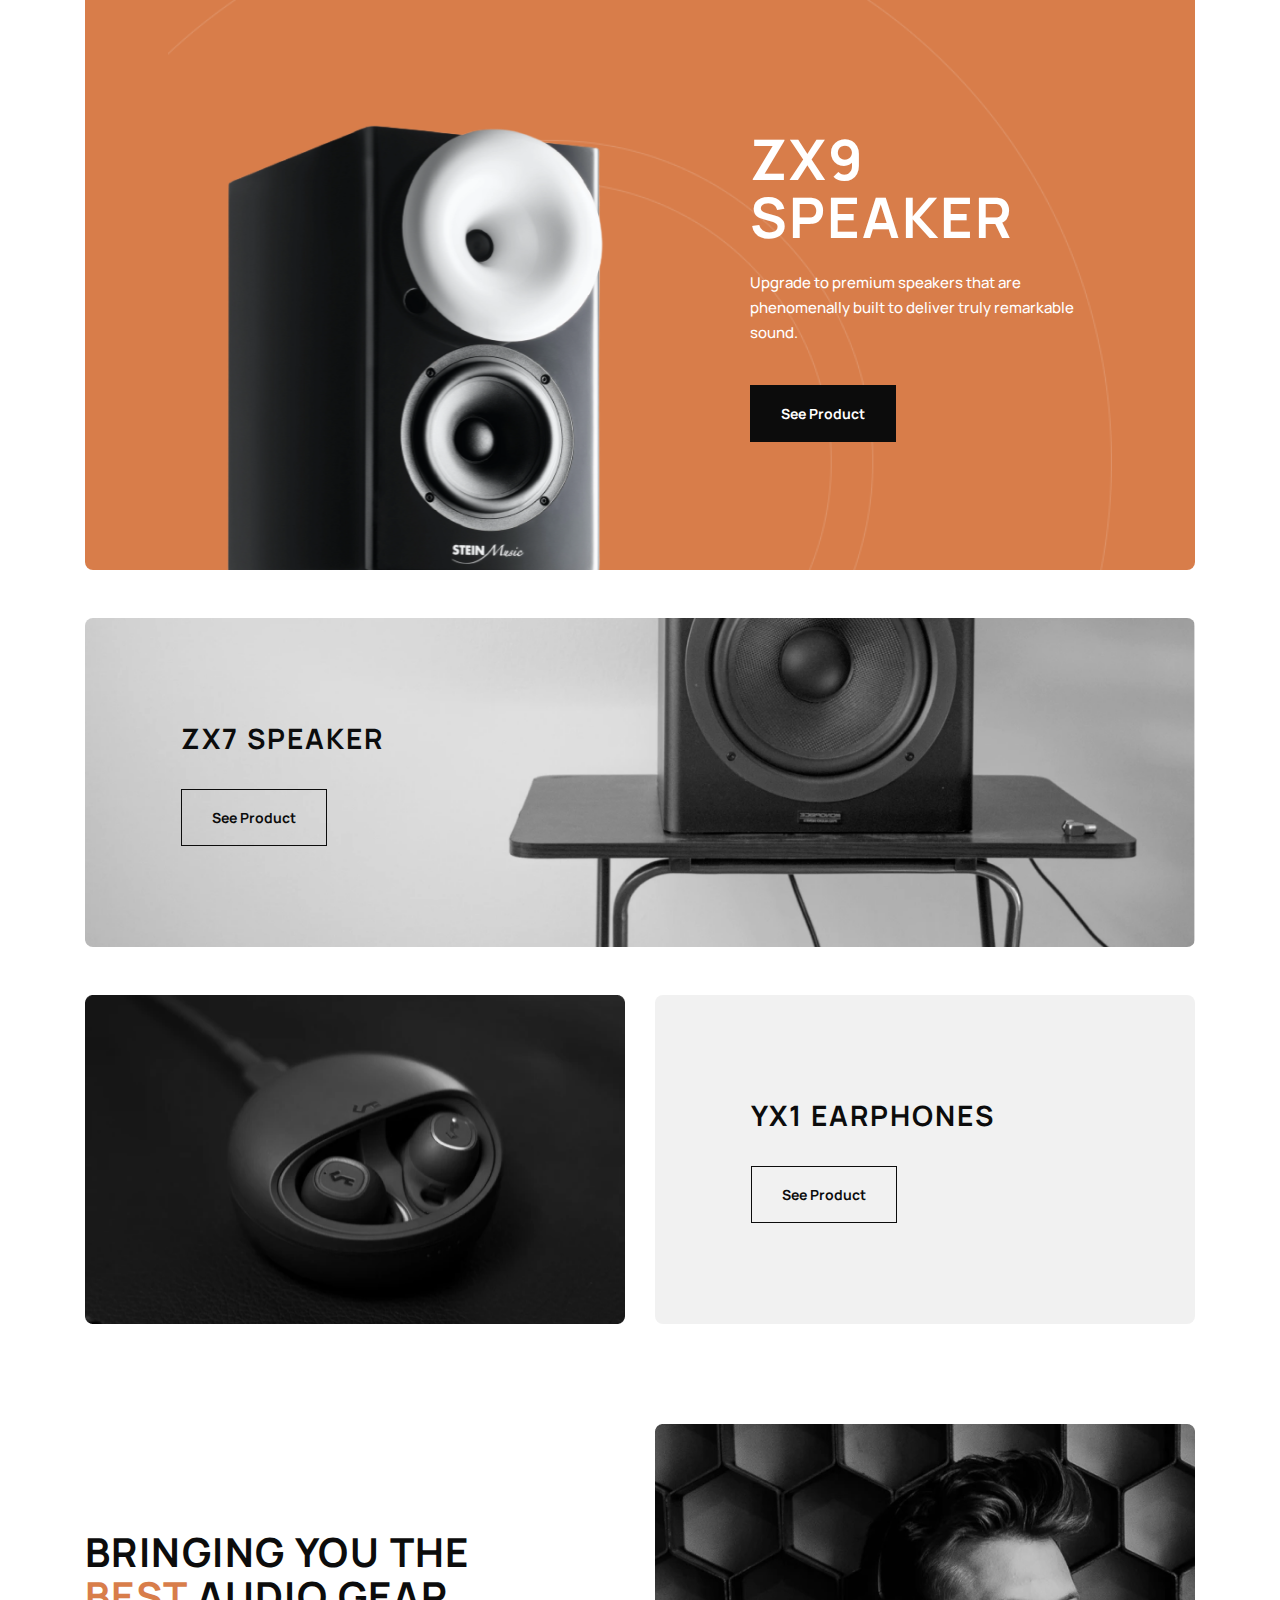
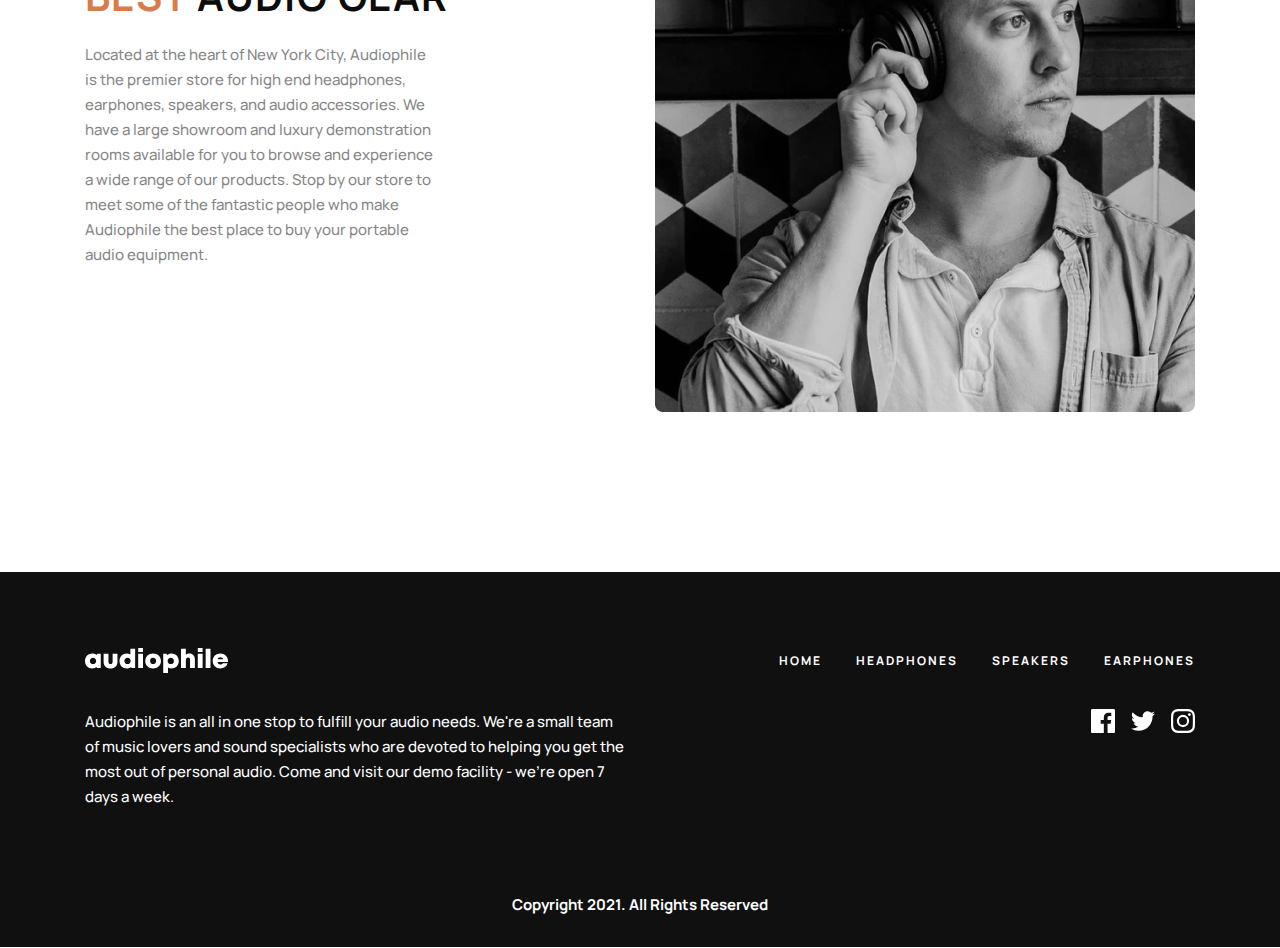
==== commit e6c1535a: "responsive | add to cart" ====
--- a/index.html
+++ b/index.html
@@ -11,69 +11,104 @@
 </head>
 
 <body>
-    <section class="talent">
+    <section class="talent page-header">
         <div class="container">
             <header class="header">
                 <div class="header-main">
-                    <a href="index.html" class="logo">
+                    <a href="./index.html" class="logo">
                         <img class="logo__img" src="./images/logo.svg" width="143" height="25" alt="">
                     </a>
                     <nav class="nav header-nav">
+                        <div class="menu_btn">
+                            <span class="menu menu-1"></span>
+                            <span class="menu menu-2"></span>
+                            <span class="menu menu-3"></span>
+                        </div>
                         <ul class="list header-list">
                             <li class="list__item header-list__item">
-                                <a href="index.html" class="list__link header-list__link">HOME</a>
+                                <a href="./index.html" class="list__link header-list__link">HOME</a>
                             </li>
                             <li class="list__item header-list__item">
                                 <a href="headphones.html" class="list__link header-list__link">HEADPHONES</a>
                             </li>
                             <li class="list__item header-list__item">
-                                <a href="speakers.html" class="list__link header-list__link">SPEAKERS</a>
-                            </li>
-                            <li class="list__item header-list__item">
-                                <a href="earphones.html" class="list__link header-list__link">EARPHONES</a>
+                                <a href="./speakers.html" class="list__link header-list__link">SPEAKERS</a>
+                            </li>
+                            <li class="list__item header-list__item">
+                                <a href="./earphones.html" class="list__link header-list__link">EARPHONES</a>
                             </li>
 
 
                         </ul>
                     </nav>
-                    <button class="btn-btn add-t-c" type="button"></button>
+                    <button class="btn-btn add-t-c" type="button">
+                        <span class="p-count">
+                        </span>
+                    </button>
                 </div>
 
             </header>
             <hr>
         </div>
-        <div class="talent-info">
-            <div class="container">
-                <span class="span-text">NEW PRODUCT</span>
-                <h1 class="talent-heading">XX99 Mark II Headphones</h1>
-                <div class="talent-bottom">
-                    <p class="secondary-text talent-text">Experience natural, lifelike audio and exceptional build quality made for the passionate music enthusiast.</p>
-                    <a href="headphones.html" class="btn u-text-center talent-btn">See Product</a>
-                </div>
-            </div>
-        </div>
+        <div class="container">
+            <div class="talent-info">
+                <div class="content-left">
+                    <span class="span-text">NEW PRODUCT</span>
+                    <h1 class="talent-heading">XX99 Mark II Headphones</h1>
+                    <div class="talent-bottom">
+                        <p class="secondary-text talent-text">Experience natural, lifelike audio and exceptional build
+                            quality made for the passionate music enthusiast.</p>
+                        <a href="./headphones.html" class="btn u-text-center talent-btn">See Product</a>
+                    </div>
+                </div>
+
+            </div>
+
+        </div>
+        <!-- modal cart start -->
+        <div class="modal">
+            <div class="cart-modal js-cart">
+                <div class="u-space-between">
+                    <h5 class="cart-modal__heading">cart <span></span></h5>
+                    <span class="cart-modal__remove">Remove all</span>
+                </div>
+                <div class="cart-products">
+                </div>
+                <div class="cart-product-price u-space-between">
+                    <span class="product-total">TOTAL</span>
+                    <span class="price total-price"></span>
+                </div>
+                <a class="btn btn-checkout u-text-center" href="./checkout.html">checkout</a>
+            </div>
+        </div>
+        <!-- modal cart end -->
     </section>
+
+
+
     <main class="main">
-
         <div class="container">
             <div class="shop-cart">
                 <div class="cart">
-                    <a class="cart-link" href="headphones.html">
-                        <img class="cart-link__img" src="./images/shop/headphone.png" width="122px" height="160px" alt="headphone">
+                    <a class="cart-link" href="./headphones.html">
+                        <img class="cart-link__img" src="./images/shop/headphone.png" width="122px" height="160px"
+                            alt="headphone">
                         <h6 class="cart-link__title">HEADPHONES</h6>
                         <span class="cart-link__text">Shop</span>
                     </a>
                 </div>
                 <div class="cart">
-                    <a class="cart-link" href="speakers.html">
-                        <img class="cart-link__img" src="./images/shop/speaker.png" width="122px " height="146px" alt="speaker">
+                    <a class="cart-link" href="./speakers.html">
+                        <img class="cart-link__img" src="./images/shop/speaker.png" width="122px " height="146px"
+                            alt="speaker">
                         <h6 class="cart-link__title">SPEAKERS</h6>
                         <span class="cart-link__text">Shop</span>
                     </a>
                 </div>
                 <div class="cart">
-                    <a class="cart-link" href="earphones.html">
-                        <img class="cart-link__img" src="./images/shop/earphones.png" width="125px" height="125px" alt="earphones">
+                    <a class="cart-link" href="./earphones.html">
+                        <img class="cart-link__img" src="./images/shop/earphones.png" width="125px" height="125px"
+                            alt="earphones">
                         <h6 class="cart-link__title">EARPHONES</h6>
                         <span class="cart-link__text">Shop</span>
                     </a>
@@ -83,101 +118,41 @@
                 <img src="./images/main/zx9.png" alt="speaker" width="410" height="493" class="zx9__img">
                 <div class="content u-ml-auto">
                     <h1 class="content__heading">zx9 speaker</h1>
-                    <p class="content__text secondary-text">Upgrade to premium speakers that are phenomenally built to deliver truly remarkable sound.
+                    <p class="content__text secondary-text">Upgrade to premium speakers that are phenomenally built to
+                        deliver truly remarkable sound.
                     </p>
-                    <a href="speakers1.html" class="btn btn-black">See Product</a>
+                    <a href="./speakers1.html" class="btn btn-black">See Product</a>
                 </div>
             </div>
             <div class="zx7">
                 <h3 class="secondary-heading">ZX7 SPEAKER</h3>
-                <a class="btn btn-transparent" href="speakers2.html">See Product</a>
+                <a class="btn btn-transparent" href="./speakers2.html">See Product</a>
             </div>
             <div class="yx1">
                 <img src="./images/main/yx1.png" alt="" class="yx1__img">
                 <div class="yx1-left">
                     <h3 class="secondary-heading">YX1 EARPHONES</h3>
-                    <a class="btn btn-transparent" href="earphones1.html">See Product</a>
+                    <a class="btn btn-transparent" href="./earphones1.html">See Product</a>
                 </div>
             </div>
             <div class="person">
                 <div class="person-text">
                     <h2 class="primary-heading">Bringing you the <span class="primary-text">best</span> audio gear</h2>
-                    <p class="secondary-text black-text">Located at the heart of New York City, Audiophile is the premier store for high end headphones, earphones, speakers, and audio accessories. We have a large showroom and luxury demonstration rooms available for you to browse and experience
-                        a wide range of our products. Stop by our store to meet some of the fantastic people who make Audiophile the best place to buy your portable audio equipment.</p>
-                </div>
-                <img src="./images/main/person.png" width="540" height="588" alt="" class="person__img">
-            </div>
-        </div>
-        <!-- modal cart start -->
-        <div class="modal">
-            <div class="cart-modal js-cart">
-                <div class="u-space-between">
-                    <h5 class="cart-modal__heading">cart (3)</h5>
-                    <span class="cart-modal__remove">Remove all</span>
-                </div>
-                <div class="cart-products">
-                    <div class="cart-product u-space-between">
-                        <div class="product-info">
-                            <div class="product-info__img">
-                                <img src=".//images/headphone/1.png" width="36" height="40" alt="">
-                            </div>
-                            <div class="u-direction-column">
-                                <p class="product-info__title">XX99 MK II</p>
-                                <span class="product-info__price">$ 2,999</span>
-                            </div>
-                        </div>
-                        <div class="quantity quantity-product">
-                            <button class=" btn-quantity minus-btn disabled" type="button">-</button>
-                            <input type="text" class="quantity__input" name="" id="quantity" value="0">
-                            <button class="btn-quantity plus-btn" type="button">+</button>
-                        </div>
-                    </div>
-                    <div class="cart-product u-space-between">
-                        <div class="product-info">
-                            <div class="product-info__img">
-                                <img src=".//images/headphone/3.png" width="38" height="40" alt="">
-                            </div>
-                            <div class="u-direction-column">
-                                <p class="product-info__title">XX99 MK II</p>
-                                <span class="product-info__price">$ 2,999</span>
-                            </div>
-                        </div>
-                        <div class="quantity quantity-product">
-                            <button class=" btn-quantity minus-btn disabled" type="button">-</button>
-                            <input type="text" class="quantity__input" name="" id="quantity" value="0">
-                            <button class="btn-quantity plus-btn" type="button">+</button>
-                        </div>
-                    </div>
-                    <div class="cart-product u-space-between">
-                        <div class="product-info">
-                            <div class="product-info__img">
-                                <img src=".//images/earphones/1.png" width="46" height="42" alt="">
-                            </div>
-                            <div class="u-direction-column">
-                                <p class="product-info__title">XX99 MK II</p>
-                                <span class="product-info__price">$ 2,999</span>
-                            </div>
-                        </div>
-                        <div class="quantity quantity-product">
-                            <button class=" btn-quantity minus-btn disabled" type="button">-</button>
-                            <input type="text" class="quantity__input" name="" id="quantity" value="0">
-                            <button class="btn-quantity plus-btn" type="button">+</button>
-                        </div>
-                    </div>
-                </div>
-                <div class="cart-product-price u-space-between">
-                    <span class="product-total">TOTAL</span>
-                    <span class="price total-price">$ 5,396</span>
-                </div>
-                <a class="btn btn-checkout u-text-center" href="checkout.html">checkout</a>
-            </div>
-
-        </div>
-        <!-- modal cart end -->
+                    <p class="secondary-text black-text">Located at the heart of New York City, Audiophile is the
+                        premier store for high end headphones, earphones, speakers, and audio accessories. We have a
+                        large showroom and luxury demonstration rooms available for you to browse and experience
+                        a wide range of our products. Stop by our store to meet some of the fantastic people who make
+                        Audiophile the best place to buy your portable audio equipment.</p>
+                </div>
+                <div class="person-img">
+                    <img src="./images/main/person.png" width="540" height="588" alt="" class="person__img">
+                </div>
+            </div>
+        </div>
+
     </main>
     <footer class="footer">
         <div class="container">
-
             <div class="footer__top">
                 <a href="index.html" class="logo">
                     <img class="logo__img" src="./images/logo.svg" width="143" height="25" alt="">
@@ -203,7 +178,9 @@
             </div>
             <div class="footer__bottom">
                 <div class="footer-content">
-                    <p class="secondary-text footer-content__text">Audiophile is an all in one stop to fulfill your audio needs. We're a small team of music lovers and sound specialists who are devoted to helping you get the most out of personal audio. Come and visit our demo facility - we’re open
+                    <p class="secondary-text footer-content__text">Audiophile is an all in one stop to fulfill your
+                        audio needs. We're a small team of music lovers and sound specialists who are devoted to helping
+                        you get the most out of personal audio. Come and visit our demo facility - we’re open
                         7 days a week.</p>
                     <span class="footer-content__span">Copyright 2021. All Rights Reserved</span>
                 </div>
@@ -211,7 +188,6 @@
                     <ul class=" list social-items u-ml-auto">
                         <li class=" list__item social-item">
                             <a href="#" class="list__link social-item__link">
-                                <!-- <img src="./images/facebook.svg" alt=""> -->
                                 <svg class="icon" width="24" height="24">
                                     <use xlink:href="./images/sprite.svg#facebook"></use>
                                 </svg>
@@ -219,7 +195,6 @@
                         </li>
                         <li class=" list__item social-item">
                             <a href="#" class="list__link social-item__link">
-                                <!-- <img src="./images/twitter.svg" alt=""> -->
                                 <svg class="icon" width="24" height="24">
                                     <use xlink:href="./images/sprite.svg#twitter"></use>
                                 </svg>
@@ -227,7 +202,6 @@
                         </li>
                         <li class=" list__item social-item">
                             <a href="#" class="list__link social-item__link">
-                                <!-- <img src="./images/instagram.svg" alt=""> -->
                                 <svg class="icon" width="24" height="24">
                                     <use xlink:href="./images/sprite.svg#instagram"></use>
                                 </svg>
--- a/css/main.css
+++ b/css/main.css
@@ -7,37 +7,22 @@
 }
 
 .u-space-between {
-  display: -webkit-box !important;
-  display: -ms-flexbox !important;
   display: flex !important;
-  -webkit-box-pack: justify !important;
-      -ms-flex-pack: justify !important;
-          justify-content: space-between !important;
+  justify-content: space-between !important;
 }
 
 .u-display-flex {
-  display: -webkit-box !important;
-  display: -ms-flexbox !important;
   display: flex !important;
 }
 
 .u-align-items-center {
-  display: -webkit-box;
-  display: -ms-flexbox;
-  display: flex;
-  -webkit-box-align: center !important;
-      -ms-flex-align: center !important;
-          align-items: center !important;
+  display: flex;
+  align-items: center !important;
 }
 
 .u-direction-column {
-  display: -webkit-box;
-  display: -ms-flexbox;
-  display: flex;
-  -webkit-box-orient: vertical;
-  -webkit-box-direction: normal;
-      -ms-flex-direction: column;
-          flex-direction: column;
+  display: flex;
+  flex-direction: column;
 }
 
 .u-card-top {
@@ -56,327 +41,13 @@
   opacity: 0.5;
 }
 
-*,
-*::before,
-*::after {
-  margin: 0;
-  padding: 0;
-  -webkit-box-sizing: inherit;
-          box-sizing: inherit;
-}
-
-html {
-  width: 100vw;
-  scroll-behavior: smooth;
-  -webkit-box-sizing: border-box;
-          box-sizing: border-box;
-}
-
-body {
-  font-family: "Manrope", sans-serif;
-  overflow-x: hidden;
-}
-
-.container {
-  max-width: 114rem;
-  padding: 0 1.5rem;
-  margin-left: auto;
-  margin-right: auto;
-}
-
-img {
-  vertical-align: middle;
-}
-
-a {
-  font-weight: bold;
-  font-size: 1.5rem;
-  line-height: 2.5rem;
-  text-decoration: none;
-}
-
-.page-header {
-  position: relative;
-  background-color: #000000;
-}
-
-.page-header .page__info {
-  margin-top: 9.6rem;
-  padding: 9.7rem 0;
-  text-align: center;
-}
-
-hr {
-  margin-top: 9.6rem;
-  padding: 0 16.5rem;
-  display: block;
-  max-width: 114rem;
-  height: 1px;
-  background: #ffffff;
-  mix-blend-mode: normal;
-  opacity: 0.2;
-  text-align: center;
-}
-
-.main {
-  padding-top: calc(8rem + 9.6rem);
-  padding-bottom: 16rem;
-  display: block;
-}
-
-.main.main-2 {
-  background-color: #f2f2f2;
-  padding-bottom: 14rem;
-}
-
-.row {
-  display: -webkit-box;
-  display: -ms-flexbox;
-  display: flex;
-  -webkit-box-pack: justify;
-      -ms-flex-pack: justify;
-          justify-content: space-between;
-  -ms-flex-wrap: wrap;
-      flex-wrap: wrap;
-  margin-bottom: 5rem;
-  margin-top: 1.6rem;
-}
-
-.row .col-50 {
-  margin-bottom: 2.4rem;
-}
-
-/* manrope-regular - latin */
-@font-face {
-  font-family: "Manrope";
-  font-style: normal;
-  font-weight: 400;
-  src: local(""), url("../fonts/manrope-v4-latin-regular.woff2") format("woff2"), url("../fonts/manrope-v4-latin-regular.woff") format("woff");
-  /* Chrome 6+, Firefox 3.6+, IE 9+, Safari 5.1+ */
-}
-
-/* manrope-500 - latin */
-@font-face {
-  font-family: "Manrope";
-  font-style: normal;
-  font-weight: 500;
-  src: local(""), url("../fonts/manrope-v4-latin-500.woff2") format("woff2"), url("../fonts/manrope-v4-latin-500.woff") format("woff");
-  /* Chrome 6+, Firefox 3.6+, IE 9+, Safari 5.1+ */
-}
-
-/* manrope-700 - latin */
-@font-face {
-  font-family: "Manrope";
-  font-style: normal;
-  font-weight: 700;
-  src: local(""), url("../fonts/manrope-v4-latin-700.woff2") format("woff2"), url("../fonts/manrope-v4-latin-700.woff") format("woff");
-  /* Chrome 6+, Firefox 3.6+, IE 9+, Safari 5.1+ */
-}
-
-html {
-  font-size: 62.5%;
-}
-
-.span-text {
-  font-weight: normal;
-  font-size: 1.4rem;
-  line-height: 1.9rem;
-  letter-spacing: 1rem;
-  text-transform: uppercase;
-  color: #ffffff;
-  mix-blend-mode: normal;
-  opacity: 0.5;
-  margin-bottom: 2.4rem;
-  display: block;
-}
-
-.span-text.orange-text {
-  color: #d87d4a;
-  opacity: 1;
-}
-
-.talent-heading {
-  font-weight: bold;
-  font-size: 5.6rem;
-  line-height: 5.8rem;
-  letter-spacing: 2px;
-  text-transform: uppercase;
-  color: #ffffff;
-  width: 40rem;
-  margin: 0;
-}
-
-.secondary-text {
-  font-weight: 500;
-  font-size: 1.5rem;
-  line-height: 2.5rem;
-  color: #ffffff;
-  mix-blend-mode: normal;
-  opacity: 0.75;
-  width: 35rem;
-  margin-top: 2.4rem;
-  margin-bottom: 4rem;
-}
-
-.secondary-text.black-text {
-  color: #000000;
-  mix-blend-mode: normal;
-  opacity: 0.5;
-}
-
-.secondary-text.detail {
-  margin-bottom: 0;
-}
-
-.secondary-text.orange-text {
-  color: #d87d4a;
-  opacity: 1;
-}
-
-.secondary-text.delivery-text {
-  width: 100%;
-  display: -webkit-box;
-  display: -ms-flexbox;
-  display: flex;
-  -webkit-box-align: center;
-      -ms-flex-align: center;
-          align-items: center;
-  margin: 0;
-}
-
-.content__heading {
-  width: 26rem;
-  font-weight: bold;
-  font-size: 5.6rem;
-  line-height: 5.8rem;
-  letter-spacing: 2px;
-  text-transform: uppercase;
-  color: #ffffff;
-  margin: 0;
-}
-
-.secondary-heading {
-  display: block;
-  font-weight: bold;
-  font-size: 2.8rem;
-  line-height: 3.8rem;
-  letter-spacing: 2px;
-  text-transform: uppercase;
-  color: #000000;
-  margin-bottom: 3.2rem;
-}
-
-.primary-heading {
-  display: inline-block;
-  width: 45rem;
-  font-weight: bold;
-  font-size: 40px;
-  line-height: 44px;
-  letter-spacing: 1.42857px;
-  text-transform: uppercase;
-  color: #000000;
-}
-
-.primary-heading .primary-text {
-  color: #d87d4a;
-}
-
-.primary-heading.white {
-  color: #ffffff;
-}
-
-.footer-content__span {
-  display: block;
-  font-weight: bold;
-  font-size: 15px;
-  line-height: 25px;
-  color: #ffffff;
-  mix-blend-mode: normal;
-  opacity: 0.5;
-  margin-top: 5.6rem;
-}
-
-.price {
-  font-weight: bold;
-  font-size: 1.8rem;
-  line-height: 2.5rem;
-  letter-spacing: 1.28571px;
-  text-transform: uppercase;
-  color: #000000;
-  margin-top: 3.2rem;
-  margin-bottom: 4.7rem;
-  display: block;
-}
-
-.features-heading {
-  font-weight: bold;
-  font-size: 3.2rem;
-  line-height: 36px;
-  letter-spacing: 1.14286px;
-  text-transform: uppercase;
-  color: #000000;
-  margin-bottom: 3.2rem;
-}
-
-.detail-text {
-  font-weight: bold;
-  font-size: 1.5rem;
-  line-height: 2.5rem;
-  color: #d87d4a;
-  margin-right: 2.4rem;
-}
-
-.product-text {
-  font-weight: bold;
-  font-size: 2.4rem;
-  line-height: 3.3rem;
-  text-align: center;
-  letter-spacing: 1.71429px;
-  text-transform: uppercase;
-  color: #000000;
-  margin-top: 4rem;
-  margin-bottom: 3.2rem;
-}
-
-.cart-modal__heading {
-  font-weight: bold;
-  font-size: 1.8rem;
-  line-height: 2.5rem;
-  letter-spacing: 1.28571px;
-  text-transform: uppercase;
-  color: #000000;
-}
-
-.cart-modal__remove {
-  font-weight: 500;
-  font-size: 1.5rem;
-  line-height: 2.5rem;
-  -webkit-text-decoration-line: underline;
-          text-decoration-line: underline;
-  color: #000000;
-  mix-blend-mode: normal;
-  opacity: 0.5;
-}
-
-.product-total {
-  font-weight: 500;
-  font-size: 15px;
-  line-height: 25px;
-  color: #000000;
-  mix-blend-mode: normal;
-  opacity: 0.5;
-}
-
-.checkout-title {
-  font-weight: bold;
-  font-size: 1.3rem;
-  line-height: 2.5rem;
-  letter-spacing: 0.928571px;
-  text-transform: uppercase;
-  color: #d87d4a;
-}
-
-/*! normalize.css v8.0.1 | MIT License | github.com/necolas/normalize.css */
+.hidden {
+  visibility: visible;
+  width: 0;
+  height: 0;
+}
+
+/** ! normalize.css v8.0.1 | MIT License | github.com/necolas/normalize.css */
 /* Document
    ========================================================================== */
 /**
@@ -422,8 +93,7 @@
  * 2. Show the overflow in Edge and IE.
  */
 hr {
-  -webkit-box-sizing: content-box;
-          box-sizing: content-box;
+  box-sizing: content-box;
   /* 1 */
   height: 0;
   /* 1 */
@@ -567,9 +237,9 @@
  * Correct the inability to style clickable types in iOS and Safari.
  */
 button,
-[type="button"],
-[type="reset"],
-[type="submit"] {
+[type=button],
+[type=reset],
+[type=submit] {
   -webkit-appearance: button;
 }
 
@@ -577,9 +247,9 @@
  * Remove the inner border and padding in Firefox.
  */
 button::-moz-focus-inner,
-[type="button"]::-moz-focus-inner,
-[type="reset"]::-moz-focus-inner,
-[type="submit"]::-moz-focus-inner {
+[type=button]::-moz-focus-inner,
+[type=reset]::-moz-focus-inner,
+[type=submit]::-moz-focus-inner {
   border-style: none;
   padding: 0;
 }
@@ -588,9 +258,9 @@
  * Restore the focus styles unset by the previous rule.
  */
 button:-moz-focusring,
-[type="button"]:-moz-focusring,
-[type="reset"]:-moz-focusring,
-[type="submit"]:-moz-focusring {
+[type=button]:-moz-focusring,
+[type=reset]:-moz-focusring,
+[type=submit]:-moz-focusring {
   outline: 1px dotted ButtonText;
 }
 
@@ -608,8 +278,7 @@
  *    `fieldset` elements in all browsers.
  */
 legend {
-  -webkit-box-sizing: border-box;
-          box-sizing: border-box;
+  box-sizing: border-box;
   /* 1 */
   color: inherit;
   /* 2 */
@@ -641,10 +310,9 @@
  * 1. Add the correct box sizing in IE 10.
  * 2. Remove the padding in IE 10.
  */
-[type="checkbox"],
-[type="radio"] {
-  -webkit-box-sizing: border-box;
-          box-sizing: border-box;
+[type=checkbox],
+[type=radio] {
+  box-sizing: border-box;
   /* 1 */
   padding: 0;
   /* 2 */
@@ -653,8 +321,8 @@
 /**
  * Correct the cursor style of increment and decrement buttons in Chrome.
  */
-[type="number"]::-webkit-inner-spin-button,
-[type="number"]::-webkit-outer-spin-button {
+[type=number]::-webkit-inner-spin-button,
+[type=number]::-webkit-outer-spin-button {
   height: auto;
 }
 
@@ -662,7 +330,7 @@
  * 1. Correct the odd appearance in Chrome and Safari.
  * 2. Correct the outline style in Safari.
  */
-[type="search"] {
+[type=search] {
   -webkit-appearance: textfield;
   /* 1 */
   outline-offset: -2px;
@@ -672,7 +340,7 @@
 /**
  * Remove the inner padding in Chrome and Safari on macOS.
  */
-[type="search"]::-webkit-search-decoration {
+[type=search]::-webkit-search-decoration {
   -webkit-appearance: none;
 }
 
@@ -717,6 +385,426 @@
  */
 [hidden] {
   display: none;
+}
+
+*,
+*::before,
+*::after {
+  margin: 0;
+  padding: 0;
+  box-sizing: inherit;
+}
+
+html {
+  width: 100%;
+  scroll-behavior: smooth;
+  box-sizing: border-box;
+}
+
+body {
+  font-family: "Manrope", sans-serif;
+}
+
+.container {
+  max-width: 114rem;
+  padding: 0 1.5rem;
+  margin-left: auto;
+  margin-right: auto;
+}
+@media only screen and (max-width: 75em) {
+  .container {
+    max-width: 79rem;
+    padding: 0;
+    margin-left: auto;
+    margin-right: auto;
+  }
+}
+@media only screen and (max-width: 56.25em) {
+  .container {
+    max-width: 60rem;
+    padding: 0;
+    margin-left: auto;
+    margin-right: auto;
+  }
+}
+@media only screen and (max-width: 37.5em) {
+  .container {
+    max-width: 40rem;
+    padding: 0;
+    margin-left: auto;
+    margin-right: auto;
+  }
+}
+@media only screen and (max-width: 27.5em) {
+  .container {
+    max-width: 32rem;
+    padding: 0;
+    margin-left: auto;
+    margin-right: auto;
+  }
+}
+
+img {
+  vertical-align: middle;
+}
+
+a {
+  font-weight: bold;
+  font-size: 1.5rem;
+  line-height: 2.5rem;
+  text-decoration: none;
+}
+
+.page-header {
+  position: relative;
+  background-color: #101010;
+}
+.page-header .page__info {
+  margin-top: 9.6rem;
+  padding: 9.7rem 0;
+  text-align: center;
+}
+
+hr {
+  margin-top: 9.6rem;
+  padding: 0 16.5rem;
+  display: block;
+  max-width: 114rem;
+  height: 1px;
+  background: #ffffff;
+  mix-blend-mode: normal;
+  opacity: 0.2;
+  text-align: center;
+}
+@media only screen and (max-width: 75em) {
+  hr {
+    max-width: 79rem;
+    padding: 0;
+    margin-right: auto;
+    margin-left: auto;
+  }
+}
+@media only screen and (max-width: 56.25em) {
+  hr {
+    max-width: 60rem;
+    margin-top: 9rem;
+    padding: 0;
+  }
+}
+@media only screen and (max-width: 37.5em) {
+  hr {
+    max-width: 40rem;
+    margin-top: 9rem;
+    padding: 0;
+  }
+}
+
+.main {
+  padding-top: 13.6rem;
+  padding-bottom: 16rem;
+  display: block;
+}
+.main.main-2 {
+  background-color: #f2f2f2;
+  padding-bottom: 14rem;
+}
+@media only screen and (max-width: 75em) {
+  .main {
+    padding-top: 12rem;
+  }
+}
+
+.row {
+  display: flex;
+  justify-content: space-between;
+  flex-wrap: wrap;
+  margin-bottom: 5rem;
+  margin-top: 1.6rem;
+}
+.row .col-50 {
+  margin-bottom: 2.4rem;
+}
+@media only screen and (max-width: 37.5em) {
+  .row {
+    width: 100%;
+    flex-direction: column;
+  }
+  .row .col-50 {
+    width: 100%;
+  }
+}
+
+/* manrope-regular - latin */
+@font-face {
+  font-family: "Manrope";
+  font-style: normal;
+  font-weight: 400;
+  src: local(""), url("../fonts/manrope-v4-latin-regular.woff2") format("woff2"), url("../fonts/manrope-v4-latin-regular.woff") format("woff");
+  /* Chrome 6+, Firefox 3.6+, IE 9+, Safari 5.1+ */
+}
+/* manrope-500 - latin */
+@font-face {
+  font-family: "Manrope";
+  font-style: normal;
+  font-weight: 500;
+  src: local(""), url("../fonts/manrope-v4-latin-500.woff2") format("woff2"), url("../fonts/manrope-v4-latin-500.woff") format("woff");
+  /* Chrome 6+, Firefox 3.6+, IE 9+, Safari 5.1+ */
+}
+/* manrope-700 - latin */
+@font-face {
+  font-family: "Manrope";
+  font-style: normal;
+  font-weight: 700;
+  src: local(""), url("../fonts/manrope-v4-latin-700.woff2") format("woff2"), url("../fonts/manrope-v4-latin-700.woff") format("woff");
+  /* Chrome 6+, Firefox 3.6+, IE 9+, Safari 5.1+ */
+}
+html {
+  font-size: 62.5%;
+}
+
+.span-text {
+  font-weight: normal;
+  font-size: 1.4rem;
+  line-height: 1.9rem;
+  letter-spacing: 1rem;
+  text-transform: uppercase;
+  color: #ffffff;
+  mix-blend-mode: normal;
+  opacity: 0.5;
+  margin-bottom: 2.4rem;
+  display: block;
+}
+.span-text.orange-text {
+  color: #d87d4a;
+  opacity: 1;
+}
+
+.talent-heading {
+  font-weight: bold;
+  font-size: 5.6rem;
+  line-height: 5.8rem;
+  letter-spacing: 2px;
+  text-transform: uppercase;
+  color: #ffffff;
+  width: 40rem;
+  margin: 0;
+}
+@media only screen and (max-width: 75em) {
+  .talent-heading {
+    width: 50%;
+    margin: 0 auto;
+  }
+}
+@media only screen and (max-width: 56.25em) {
+  .talent-heading {
+    width: 100%;
+    margin: 0 auto;
+  }
+}
+@media only screen and (max-width: 27.5em) {
+  .talent-heading {
+    font-size: 4rem;
+    width: 100%;
+    margin: 0 auto;
+  }
+}
+
+.secondary-text {
+  font-weight: 500;
+  font-size: 1.5rem;
+  line-height: 2.5rem;
+  color: #ffffff;
+  mix-blend-mode: normal;
+  width: 35rem;
+  margin-top: 2.4rem;
+  margin-bottom: 4rem;
+}
+@media only screen and (max-width: 75em) {
+  .secondary-text {
+    width: 50%;
+    margin-left: auto;
+    margin-right: auto;
+  }
+}
+.secondary-text.black-text {
+  color: #0c0c0c;
+  mix-blend-mode: normal;
+  opacity: 0.5;
+}
+@media only screen and (max-width: 75em) {
+  .secondary-text.black-text {
+    width: 100%;
+  }
+}
+.secondary-text.detail {
+  margin-bottom: 0;
+}
+.secondary-text.orange-text {
+  color: #d87d4a;
+  opacity: 1;
+}
+.secondary-text.delivery-text {
+  width: 100%;
+  display: flex;
+  align-items: center;
+  margin: 0;
+}
+
+.content__heading {
+  width: 26rem;
+  font-weight: bold;
+  font-size: 5.6rem;
+  line-height: 5.8rem;
+  letter-spacing: 2px;
+  text-transform: uppercase;
+  color: #ffffff;
+  margin: 0;
+}
+
+.secondary-heading {
+  display: block;
+  font-weight: bold;
+  font-size: 2.8rem;
+  line-height: 3.8rem;
+  letter-spacing: 2px;
+  text-transform: uppercase;
+  color: #0c0c0c;
+  margin-bottom: 3.2rem;
+}
+
+.primary-heading {
+  display: inline-block;
+  width: 40rem;
+  font-weight: bold;
+  font-size: 40px;
+  line-height: 44px;
+  letter-spacing: 1.42857px;
+  text-transform: uppercase;
+  color: #0c0c0c;
+}
+.primary-heading .primary-text {
+  color: #d87d4a;
+}
+.primary-heading.white {
+  color: #ffffff;
+}
+@media only screen and (max-width: 56.25em) {
+  .primary-heading {
+    width: 100%;
+  }
+  .primary-heading.white {
+    width: 100%;
+  }
+}
+
+.footer-content__span {
+  position: absolute;
+  bottom: 3rem;
+  left: 50%;
+  transform: translateX(-50%);
+  display: block;
+  font-weight: bold;
+  font-size: 15px;
+  line-height: 25px;
+  color: #ffffff;
+  mix-blend-mode: normal;
+  margin-top: 5.6rem;
+}
+
+.price {
+  font-weight: bold;
+  font-size: 1.8rem;
+  line-height: 2.5rem;
+  letter-spacing: 1.28571px;
+  text-transform: uppercase;
+  color: #0c0c0c;
+  margin-top: 3.2rem;
+  margin-bottom: 4.7rem;
+  display: block;
+}
+.price.order-total-price {
+  color: #ffffff;
+}
+
+.features-heading {
+  width: 100%;
+  font-weight: bold;
+  font-size: 3.2rem;
+  line-height: 36px;
+  letter-spacing: 1.14286px;
+  text-transform: uppercase;
+  color: #000000;
+  margin-bottom: 3.2rem;
+}
+.features-heading.order-text {
+  width: 30rem;
+  margin-top: 3.3rem;
+  margin-bottom: 0;
+}
+
+.detail-text {
+  font-weight: bold;
+  font-size: 1.5rem;
+  line-height: 2.5rem;
+  color: #d87d4a;
+  margin-right: 2.4rem;
+}
+
+.product-text {
+  font-weight: bold;
+  font-size: 2.4rem;
+  line-height: 3.3rem;
+  text-align: center;
+  letter-spacing: 1.71429px;
+  text-transform: uppercase;
+  color: #0c0c0c;
+  margin-top: 4rem;
+  margin-bottom: 3.2rem;
+}
+
+.cart-modal__heading {
+  font-weight: bold;
+  font-size: 1.8rem;
+  line-height: 2.5rem;
+  letter-spacing: 1.28571px;
+  text-transform: uppercase;
+  color: #0c0c0c;
+}
+
+.cart-modal__remove {
+  font-weight: 500;
+  font-size: 1.5rem;
+  line-height: 2.5rem;
+  text-decoration-line: underline;
+  color: #0c0c0c;
+  mix-blend-mode: normal;
+  opacity: 0.5;
+  cursor: pointer;
+  transition: all 0.3s ease-in;
+}
+.cart-modal__remove:hover {
+  color: #d87d4a;
+}
+
+.product-total {
+  font-weight: 500;
+  font-size: 15px;
+  line-height: 25px;
+  color: #0c0c0c;
+  mix-blend-mode: normal;
+  opacity: 0.5;
+}
+.product-total.order-t {
+  color: #ffffff;
+}
+
+.checkout-title {
+  font-weight: bold;
+  font-size: 1.3rem;
+  line-height: 2.5rem;
+  letter-spacing: 0.928571px;
+  text-transform: uppercase;
+  color: #d87d4a;
 }
 
 .btn {
@@ -725,54 +813,86 @@
   font-size: 1.4rem;
   line-height: 2.5rem;
   padding: 1.5rem 3rem;
-  border: 3px solid transparent;
+  border: 1px solid transparent;
   outline: none;
   color: #ffffff;
   cursor: pointer;
-  -webkit-transition: all 0.3s ease-in;
   transition: all 0.3s ease-in;
   background-color: #d87d4a;
-  -webkit-transition: all 0.2s ease-in;
   transition: all 0.2s ease-in;
 }
-
 .btn.btn-black {
-  background-color: #000000;
-}
-
+  background-color: #0c0c0c;
+  box-sizing: border-box;
+}
 .btn.btn-black:hover {
-  background-color: #4c4c4c;
-}
-
+  border: 1px solid #0c0c0c;
+  background-color: transparent;
+  color: #0c0c0c;
+  box-sizing: border-box;
+}
 .btn.btn-transparent {
-  border: 1px solid #000000;
+  border: 1px solid #0c0c0c;
   background-color: transparent;
-  color: #000000;
-  -webkit-transition: all 0.2s ease-in;
+  color: #0c0c0c;
   transition: all 0.2s ease-in;
 }
-
 .btn.btn-transparent:hover {
   color: #ffffff;
-  background-color: #000000;
-}
-
+  background-color: #0c0c0c;
+}
 .btn:hover {
   background-color: #fbaf85;
 }
 
 .btn-btn {
-  width: 2.3rem;
-  height: 2rem;
+  position: relative;
+  top: 0;
+  right: 0.7rem;
+  width: 4rem;
+  height: 2.5rem;
   border: none;
   background: none;
-  background-image: url(../../images/cart.png);
+  background-image: url(../images/cart.png);
   background-repeat: no-repeat;
-  background-size: cover;
+  background-size: unset;
+  background-position: center center;
   outline: none;
   cursor: pointer;
-  -webkit-transition: all 0.2s ease-in;
   transition: all 0.2s ease-in;
+}
+.btn-btn span {
+  position: absolute;
+  top: -1.2rem;
+  right: -0.5rem;
+  display: flex;
+  justify-content: center;
+  align-items: center;
+  font-size: 1.4rem;
+  color: #ffffff;
+  width: 2rem;
+  height: 2rem;
+  background-color: #d87d4a;
+  border-radius: 50%;
+  z-index: 2;
+}
+.btn-btn:active {
+  transform: scale(1.1);
+}
+@media only screen and (max-width: 75em) {
+  .btn-btn {
+    right: 0.5rem;
+  }
+}
+@media only screen and (max-width: 56.25em) {
+  .btn-btn {
+    margin-right: 6rem;
+  }
+}
+@media only screen and (max-width: 37.5em) {
+  .btn-btn span {
+    right: -1rem;
+  }
 }
 
 .btn-quantity {
@@ -780,17 +900,16 @@
   height: 1.6rem;
   border: none;
   font-weight: bold;
-  font-size: 1.3rem;
+  font-size: 2.1rem;
   line-height: 1.8rem;
   text-align: center;
   letter-spacing: 1px;
   text-transform: uppercase;
-  color: #000000;
+  color: #0c0c0c;
   mix-blend-mode: normal;
   opacity: 0.25;
   cursor: pointer;
 }
-
 .btn-quantity:hover {
   color: #d87d4a;
   opacity: 1;
@@ -800,81 +919,202 @@
   width: 100%;
 }
 
+.close-check {
+  position: absolute;
+  top: 2rem;
+  right: 2rem;
+  width: 40px;
+  height: 40px;
+  border-radius: 50%;
+  background-color: transparent;
+  font-size: 2rem;
+  display: flex;
+  justify-content: center;
+  align-items: center;
+  font-weight: bold;
+  border: 1px solid #0c0c0c;
+  outline: none;
+  cursor: pointer;
+}
+
+/* _________________ */
+.menu_btn {
+  display: none;
+}
+@media only screen and (max-width: 56.25em) {
+  .menu_btn {
+    position: fixed;
+    width: 24px;
+    height: 11px;
+    display: flex;
+    align-items: center;
+    flex-direction: column;
+    justify-content: space-between;
+    cursor: pointer;
+    top: 8px;
+    right: 0;
+    z-index: 999;
+  }
+  .menu_btn .menu {
+    width: 100%;
+    height: 1px;
+    background: #ffffff;
+    transition: all 1s ease-in-out;
+  }
+  .change .menu_btn .menu.menu-1 {
+    transform: rotateZ(-405deg) translate(-4px, 3px);
+  }
+  .change .menu_btn .menu.menu-2 {
+    opacity: 0;
+  }
+  .change .menu_btn .menu.menu-3 {
+    transform: rotateZ(405deg) translate(-4px, -3px);
+  }
+}
+
 .cards .card {
-  margin-top: 16rem;
-  display: -webkit-box;
-  display: -ms-flexbox;
-  display: flex;
-  -webkit-box-pack: justify;
-      -ms-flex-pack: justify;
-          justify-content: space-between;
-  -webkit-box-align: center;
-      -ms-flex-align: center;
-          align-items: center;
-}
-
+  margin-top: 10rem;
+  display: flex;
+  justify-content: space-between;
+  align-items: center;
+}
+@media only screen and (max-width: 75em) {
+  .cards .card:nth-child(even) .card__content {
+    width: 36rem;
+    margin-left: 0;
+    margin-right: 6rem;
+  }
+  .cards .card:nth-child(even) .card__img {
+    width: 38rem;
+    max-height: 45rem;
+  }
+  .cards .card:nth-child(even) .card__img img {
+    width: 30rem;
+    height: auto;
+  }
+  .cards .card .card__content {
+    width: 36rem;
+    margin-left: 6rem;
+  }
+  .cards .card .card__img {
+    width: 38rem;
+    max-height: 45rem;
+  }
+  .cards .card .card__img img {
+    width: 30rem;
+    height: auto;
+  }
+}
+@media only screen and (max-width: 56.25em) {
+  .cards .card {
+    display: flex;
+    flex-direction: column;
+    align-items: center;
+    justify-content: center;
+    text-align: center;
+  }
+  .cards .card .card__content {
+    margin: 0;
+  }
+  .cards .card .card__img {
+    width: 100%;
+    height: 56rem;
+    margin-bottom: 5rem;
+  }
+  .cards .card .card__img img {
+    width: 20rem;
+    height: auto;
+  }
+}
 .cards .card:nth-child(even) {
-  -webkit-box-orient: horizontal;
-  -webkit-box-direction: reverse;
-      -ms-flex-direction: row-reverse;
-          flex-direction: row-reverse;
-}
-
+  flex-direction: row-reverse;
+}
+@media only screen and (max-width: 56.25em) {
+  .cards .card:nth-child(even) {
+    flex-direction: column;
+  }
+  .cards .card:nth-child(even) .card__content {
+    margin: 0;
+  }
+  .cards .card:nth-child(even) .card__img {
+    width: 100%;
+    height: 56rem;
+    margin-bottom: 5rem;
+  }
+  .cards .card:nth-child(even) .card__img img {
+    width: 20rem;
+    height: auto;
+  }
+}
 .cards .card__img {
   width: 54rem;
-  min-height: 56rem;
+  height: 56rem;
   background-color: #f1f1f1;
-  display: -webkit-box;
-  display: -ms-flexbox;
-  display: flex;
-  -webkit-box-pack: center;
-      -ms-flex-pack: center;
-          justify-content: center;
-  -webkit-box-align: center;
-      -ms-flex-align: center;
-          align-items: center;
-}
-
+  display: flex;
+  justify-content: center;
+  align-items: center;
+}
+@media only screen and (max-width: 75em) {
+  .cards .card__content {
+    width: 36rem;
+    margin-left: 6rem;
+  }
+}
+@media only screen and (max-width: 56.25em) {
+  .cards .card__content {
+    display: flex;
+    flex-direction: column;
+    align-items: center;
+    min-width: 100%;
+  }
+}
 .shop-cart {
-  display: -webkit-box;
-  display: -ms-flexbox;
-  display: flex;
-  -webkit-box-pack: justify;
-      -ms-flex-pack: justify;
-          justify-content: space-between;
+  display: flex;
+  justify-content: space-between;
   margin-top: 20rem;
 }
-
+@media only screen and (max-width: 75em) {
+  .shop-cart {
+    flex-wrap: wrap;
+  }
+}
+@media only screen and (max-width: 56.25em) {
+  .shop-cart {
+    justify-content: center;
+  }
+  .shop-cart .cart {
+    margin-left: auto;
+    margin-right: auto;
+  }
+  .shop-cart .cart:not(:first-child) {
+    margin-top: 10rem;
+  }
+}
 .shop-cart .cart {
   display: block;
 }
-
+@media only screen and (max-width: 75em) {
+  .shop-cart .cart:last-child {
+    margin-top: 10rem;
+  }
+}
 .shop-cart .cart-link {
-  display: -webkit-box;
-  display: -ms-flexbox;
-  display: flex;
-  -webkit-box-orient: vertical;
-  -webkit-box-direction: normal;
-      -ms-flex-direction: column;
-          flex-direction: column;
+  display: flex;
+  flex-direction: column;
   text-decoration: none;
   text-align: center;
-  width: 35rem;
   background-color: #f1f1f1;
   position: relative;
+  width: 35rem;
   padding: 11.6rem 0 3rem 0;
-  -webkit-transition: all 0.2s ease-in;
   transition: all 0.2s ease-in;
 }
-
 .shop-cart .cart-link__img {
   position: absolute;
-  -webkit-transform: translateX(50%);
-          transform: translateX(50%);
+  transform: translateX(50%);
   right: 50%;
   bottom: 13rem;
 }
-
 .shop-cart .cart-link__title {
   font-weight: bold;
   font-size: 1.8rem;
@@ -882,9 +1122,8 @@
   text-align: center;
   letter-spacing: 1.28571px;
   text-transform: uppercase;
-  color: #000000;
-}
-
+  color: #0c0c0c;
+}
 .shop-cart .cart-link__text {
   margin-top: 1.5rem;
   font-weight: bold;
@@ -892,11 +1131,10 @@
   line-height: 1.8rem;
   letter-spacing: 1px;
   text-transform: uppercase;
-  color: #000000;
+  color: #0c0c0c;
   mix-blend-mode: normal;
   opacity: 0.5;
 }
-
 .shop-cart .cart-link__text::after {
   content: "";
   display: inline-block;
@@ -908,77 +1146,134 @@
   background-position: center;
   margin-left: 1.3rem;
 }
-
 .shop-cart .cart-link:hover .cart-link__text {
   color: #d87d4a;
   opacity: 1;
 }
+@media only screen and (max-width: 27.5em) {
+  .shop-cart .cart-link {
+    width: 32rem;
+  }
+}
 
 .go-back {
-  display: -webkit-box;
-  display: -ms-flexbox;
   display: flex;
   margin-bottom: 5.6rem;
-}
-
+  cursor: pointer;
+}
 .go-back__link {
   font-weight: 500;
   font-size: 1.5rem;
   line-height: 2.5rem;
-  color: #000000;
+  color: #0c0c0c;
   mix-blend-mode: normal;
   opacity: 0.5;
 }
+.go-back__link:hover {
+  color: #d87d4a;
+}
 
 .features {
   margin-top: 16rem;
-  display: -webkit-box;
-  display: -ms-flexbox;
-  display: flex;
-}
-
-.features .features-left {
+  display: flex;
+  justify-content: space-between;
+}
+.features-left {
   margin-right: 12.5rem;
 }
-
-.features .features-right {
+.features-right {
   display: block;
-  width: 35rem;
-}
-
-.features .features-right .features-list__item {
+  width: 100%;
+}
+.features-right .features-list .features-list__item {
   margin-left: 0;
 }
-
+.features-right .features-list .features-list__item .secondary-text {
+  width: 100%;
+}
 .features .secondary-text {
   width: 63.5rem;
 }
+@media only screen and (max-width: 75em) {
+  .features {
+    width: 100%;
+  }
+  .features-left {
+    width: 100%;
+    max-width: 45rem;
+  }
+  .features-left .secondary-text {
+    display: inline-block;
+    max-width: 100%;
+    margin-top: 0;
+  }
+  .features-right {
+    max-width: 35rem;
+  }
+  .features-right .secondary-text {
+    width: 100%;
+  }
+}
+@media only screen and (max-width: 56.25em) {
+  .features {
+    flex-direction: column;
+  }
+}
 
 .img-content {
   margin-top: 16rem;
-  display: -webkit-box;
-  display: -ms-flexbox;
-  display: flex;
-  -webkit-box-pack: justify;
-      -ms-flex-pack: justify;
-          justify-content: space-between;
-}
-
+  display: flex;
+  justify-content: space-between;
+}
 .img-content .content-left {
-  display: -webkit-box;
-  display: -ms-flexbox;
-  display: flex;
-  -webkit-box-orient: vertical;
-  -webkit-box-direction: normal;
-      -ms-flex-direction: column;
-          flex-direction: column;
-  -webkit-box-pack: justify;
-      -ms-flex-pack: justify;
-          justify-content: space-between;
-}
-
+  display: flex;
+  flex-direction: column;
+  justify-content: space-between;
+}
 .img-content .content-left__img {
   display: block;
+}
+@media only screen and (max-width: 75em) {
+  .img-content {
+    margin-top: 10rem;
+  }
+  .img-content .content-left .content-left__img {
+    border-radius: 1rem;
+    max-width: 30rem;
+    -o-object-fit: cover;
+       object-fit: cover;
+  }
+  .img-content .content-left__img {
+    border-radius: 1rem;
+    width: 45rem;
+    -o-object-fit: cover;
+       object-fit: cover;
+  }
+}
+@media only screen and (max-width: 56.25em) {
+  .img-content {
+    flex-direction: column;
+  }
+  .img-content .content-left {
+    flex-direction: row;
+    gap: 2rem;
+  }
+  .img-content .content-left .content-left__img {
+    max-width: 29rem;
+  }
+  .img-content .content-left__img {
+    margin-top: 2rem;
+    width: 100%;
+  }
+}
+@media only screen and (max-width: 37.5em) {
+  .img-content .content-left {
+    gap: 0;
+    flex-direction: column;
+  }
+  .img-content .content-left .content-left__img {
+    min-width: 100%;
+  }
 }
 
 .products {
@@ -986,62 +1281,63 @@
   display: block;
   text-align: center;
 }
-
 .products .product-cards {
   margin-top: 6.4rem;
-  display: -webkit-box;
-  display: -ms-flexbox;
-  display: flex;
-  -webkit-box-pack: justify;
-      -ms-flex-pack: justify;
-          justify-content: space-between;
-}
-
+  display: flex;
+  justify-content: space-between;
+}
 .products .product-cards .product-card {
-  display: -webkit-box;
-  display: -ms-flexbox;
-  display: flex;
-  -webkit-box-orient: vertical;
-  -webkit-box-direction: normal;
-      -ms-flex-direction: column;
-          flex-direction: column;
-  -webkit-box-align: center;
-      -ms-flex-align: center;
-          align-items: center;
-}
-
+  display: flex;
+  flex-direction: column;
+  align-items: center;
+}
 .products .product-cards .product-card__img {
   width: 35rem;
   min-height: 31.8rem;
-  display: -webkit-box;
-  display: -ms-flexbox;
-  display: flex;
-  -webkit-box-pack: center;
-      -ms-flex-pack: center;
-          justify-content: center;
-  -webkit-box-align: center;
-      -ms-flex-align: center;
-          align-items: center;
+  display: flex;
+  justify-content: center;
+  align-items: center;
   background-color: #f1f1f1;
   border-radius: 8px;
 }
+@media only screen and (max-width: 75em) {
+  .products .product-cards {
+    flex-wrap: wrap;
+  }
+  .products .product-cards .product-card:last-child {
+    margin-top: 10rem;
+  }
+}
+@media only screen and (max-width: 56.25em) {
+  .products .product-cards {
+    flex-direction: column;
+    align-items: center;
+  }
+  .products .product-cards .product-card:not(:first-child) {
+    margin-top: 10rem;
+  }
+  .products .product-cards__img {
+    width: 32rem;
+  }
+}
+@media only screen and (max-width: 37.5em) {
+  .products .product-cards .product-card {
+    width: 32rem;
+  }
+  .products .product-cards .product-card__img {
+    max-width: 32rem;
+  }
+}
 
 .quantity {
-  display: -webkit-box;
-  display: -ms-flexbox;
-  display: flex;
-  -webkit-box-align: center;
-      -ms-flex-align: center;
-          align-items: center;
-  -webkit-box-pack: justify;
-      -ms-flex-pack: justify;
-          justify-content: space-between;
+  display: flex;
+  align-items: center;
+  justify-content: space-between;
   width: 12rem;
   padding: 1.5rem;
   background-color: #f1f1f1;
   margin-right: 1.6rem;
 }
-
 .quantity__input {
   font-weight: bold;
   font-size: 1.3rem;
@@ -1049,102 +1345,171 @@
   text-align: center;
   letter-spacing: 1px;
   text-transform: uppercase;
-  color: #000000;
+  color: #0c0c0c;
   width: 1.6rem;
   border: none;
   outline: none;
   background-color: transparent;
 }
-
 .quantity.quantity-product {
   padding: 7px 11px;
   margin-right: 0;
-  width: 9.6rem;
+  max-width: 9rem;
+}
+@media only screen and (max-width: 37.5em) {
+  .quantity.quantity-product {
+    width: 6rem;
+  }
 }
 
 .modal {
   display: none;
-  top: 9.6rem;
+  top: 0;
   left: 0;
   position: fixed;
   background-color: rgba(0, 0, 0, 0.4);
   width: 100%;
   height: 100%;
   z-index: 1;
-  -webkit-transition: all 0.5s ease-in;
-  transition: all 0.5s ease-in;
-}
-
+}
+.modal.active {
+  display: block;
+}
+.modal.active .cart-modal {
+  left: 50%;
+  transform: translateX(32%);
+}
 .modal .cart-modal {
   position: absolute;
   padding: 3.1rem;
-  width: 37.7rem;
-  top: 3.2rem;
-  right: 0;
+  width: 42rem;
+  top: 9.2rem;
+  left: 50%;
+  transform: translateX(32%);
   background-color: #ffffff;
   z-index: 999;
   border-radius: 8px;
-  -webkit-transition: all 0.2s ease-in;
-  transition: all 0.2s ease-in;
-}
-
+  transition: 1s ease-in;
+}
+.modal .cart-modal .cart-modal__remove {
+  cursor: pointer;
+}
 .modal .cart-modal .cart-products {
   margin-top: 3.2rem;
-}
-
+  overflow-y: auto;
+  padding-right: 12px;
+  max-height: 24rem;
+}
+.modal .cart-modal .cart-products::-webkit-scrollbar-track {
+  box-shadow: inset 0 0 6px rgba(0, 0, 0, 0.3);
+  border-radius: 10px;
+  background-color: #f1f1f1;
+}
+.modal .cart-modal .cart-products::-webkit-scrollbar {
+  width: 12px;
+  border-radius: 10px;
+  background-color: #f1f1f1;
+}
+.modal .cart-modal .cart-products::-webkit-scrollbar-thumb {
+  border-radius: 10px;
+  background-color: #222;
+}
 .modal .cart-modal .cart-products .cart-product {
-  display: -webkit-box;
-  display: -ms-flexbox;
-  display: flex;
-  -webkit-box-align: center;
-      -ms-flex-align: center;
-          align-items: center;
+  position: relative;
+  display: flex;
+  align-items: center;
   margin-bottom: 2.4rem;
 }
-
+.modal .cart-modal .cart-products .cart-product:last-child {
+  margin-bottom: 0;
+}
 .modal .cart-modal .cart-products .cart-product .product-info {
-  display: -webkit-box;
-  display: -ms-flexbox;
-  display: flex;
-  -webkit-box-align: center;
-      -ms-flex-align: center;
-          align-items: center;
-}
-
+  display: flex;
+  align-items: center;
+}
 .modal .cart-modal .cart-products .cart-product .product-info__img {
   border-radius: 8px;
-  width: 6.4rem;
+  min-width: 6.4rem;
   height: 6.4rem;
   background-color: #f1f1f1;
-  display: -webkit-box;
-  display: -ms-flexbox;
-  display: flex;
-  -webkit-box-pack: center;
-      -ms-flex-pack: center;
-          justify-content: center;
-  -webkit-box-align: center;
-      -ms-flex-align: center;
-          align-items: center;
+  display: flex;
+  justify-content: center;
+  align-items: center;
   margin-right: 1.6rem;
 }
-
+.modal .cart-modal .cart-products .cart-product .product-info__img .remove-cart {
+  position: absolute;
+  top: -1rem;
+  left: -1rem;
+  width: 2rem;
+  height: 2rem;
+  border-radius: 50%;
+  cursor: pointer;
+  color: #ffffff;
+  background-color: #d87d4a;
+  display: flex;
+  align-items: center;
+  justify-content: center;
+  z-index: 999;
+}
+.modal .cart-modal .cart-products .cart-product .product-info__img img {
+  -o-object-fit: contain;
+     object-fit: contain;
+}
 .modal .cart-modal .cart-products .cart-product .product-info__title {
   font-weight: bold;
   font-size: 1.5rem;
-  line-height: 2.5rem;
-  color: #000000;
-}
-
+  line-height: 1.5rem;
+  color: #0c0c0c;
+  margin-bottom: 1rem;
+}
 .modal .cart-modal .cart-product-price {
   margin-top: 3.2rem;
   margin-bottom: 2.4rem;
-  -webkit-box-align: center;
-      -ms-flex-align: center;
-          align-items: center;
-}
-
+  align-items: center;
+}
 .modal .cart-modal .cart-product-price .total-price {
   margin: 0;
+}
+@media only screen and (max-width: 75em) {
+  .modal .cart-modal {
+    left: 50%;
+    transform: translateX(-6%);
+  }
+}
+@media only screen and (max-width: 56.25em) {
+  .modal .cart-modal {
+    left: 50%;
+    transform: translateX(-42%);
+    width: 40rem;
+  }
+  .modal .cart-modal .cart-products .cart-product .product-info .product-info__title {
+    font-size: 1.2rem;
+    line-height: 1.2rem;
+    margin-bottom: 1rem;
+    width: 70%;
+  }
+}
+@media only screen and (max-width: 37.5em) {
+  .modal .cart-modal {
+    left: 50%;
+    transform: translateX(-50%);
+    width: 32rem;
+  }
+  .modal .cart-modal .cart-products .cart-product .product-info .product-info__img {
+    max-width: 5.4rem;
+  }
+  .modal .cart-modal .cart-products .cart-product .product-info .product-info__title {
+    font-size: 1rem;
+    line-height: 1rem;
+    margin-bottom: 1rem;
+    width: 100%;
+  }
+}
+@media only screen and (max-width: 27.5em) {
+  .modal .cart-modal {
+    width: 32rem;
+  }
 }
 
 .change {
@@ -1152,172 +1517,434 @@
   top: 9.6rem;
   left: 0;
   display: block;
-  -webkit-transition: all 0.5s ease-in;
-  transition: all 0.5s ease-in;
-}
-
+  transition: all 1s ease-in;
+}
 .change .cart-modal {
   position: absolute;
   padding: 3.1rem;
   width: 37.7rem;
   top: 3.2rem;
   right: -7.5rem;
-  -webkit-transform: translateX(-50%);
-          transform: translateX(-50%);
   transform: translateX(-50%);
-  -webkit-transition: all 0.5s ease-in;
-  transition: all 0.5s ease-in;
+  transform: translateX(-50%);
+  transition: all 100s ease-in;
+}
+
+.modal2 {
+  display: none;
+  top: 0;
+  left: 0;
+  position: fixed;
+  background-color: rgba(0, 0, 0, 0.4);
+  width: 100%;
+  height: 100%;
+  z-index: 1;
+  transition: transform 0.5s ease-in-out;
+}
+.modal2.active {
+  transition: all 1s ease-in-out;
+  display: block;
+}
+.modal2.active .order {
+  transform: translateX(-50%);
+}
+.modal2 .order {
+  width: 54rem;
+  padding: 4.8rem 4.8rem 4.1rem;
+  background-color: #ffffff;
+  border-radius: 8px;
+  position: relative;
+  top: 8rem;
+  left: 50%;
+  transition: all 1s ease-in-out;
+  transform: translateX(150%);
+}
+.modal2 .order-cards {
+  margin-bottom: 4.6rem;
+  width: 100%;
+  display: flex;
+  justify-content: space-between;
+  border-radius: 8px;
+  background-color: #f1f1f1;
+  overflow: hidden;
+  transition: all 1s ease-in;
+}
+.modal2 .order-cards .cart-products {
+  transition: all 1s ease-in;
+  padding: 2.4rem;
+  flex-basis: 24.6rem;
+}
+.modal2 .order-cards .cart-products .read-more-product {
+  transition: all 0.3s ease-in;
+}
+.modal2 .order-cards .cart-products .cart-product {
+  display: flex;
+  align-items: flex-start;
+  margin-bottom: 2.4rem;
+}
+.modal2 .order-cards .cart-products .cart-product .product-info {
+  display: flex;
+  align-items: center;
+}
+.modal2 .order-cards .cart-products .cart-product .product-info__img {
+  margin-right: 2.7rem;
+}
+.modal2 .order-cards .cart-products .cart-product .product-info__title {
+  font-weight: bold;
+  font-size: 1.5rem;
+  line-height: 2.5rem;
+  color: #0c0c0c;
+}
+.modal2 .order-cards .cart-products .read-more-product {
+  display: none;
+  transition: all 1s ease-in;
+}
+.modal2 .order-cards .cart-products .read-more-btn {
+  display: block;
+  padding-top: 1.2rem;
+  text-align: center;
+  width: 100%;
+  font-weight: bold;
+  font-size: 12px;
+  line-height: 16px;
+  letter-spacing: -0.214286px;
+  color: #0c0c0c;
+  mix-blend-mode: normal;
+  opacity: 0.5;
+  border-top: 1px solid rgba(0, 0, 0, 0.08);
+  cursor: pointer;
+  transition: all 1s ease-in;
+}
+.modal2 .order-cards .cart-products .read-more-product--show {
+  display: inline;
+  transition: all 1s ease-in;
+}
+.modal2 .order-cards .order-total {
+  display: flex;
+  flex-direction: column;
+  justify-content: flex-end;
+  width: 20rem;
+  background-color: #0c0c0c;
+  padding: 4.1rem 6.5rem 4.2rem 3.2rem;
+}
+.modal2 .order .btn-checkout {
+  margin-top: 2rem;
+}
+.modal2.active {
+  display: block;
+}
+@media only screen and (max-width: 37.5em) {
+  .modal2 .order {
+    width: 40rem;
+  }
+}
+@media only screen and (max-width: 27.5em) {
+  .modal2 .order {
+    width: 32rem;
+  }
+  .modal2 .order .order-text {
+    width: 100%;
+  }
 }
 
 .header {
   position: fixed;
   top: 0;
   left: 0;
-  bottom: 0;
   height: 9.6rem;
   padding: 3.6rem 0;
   z-index: 1;
-  width: 100%;
-  background-color: #000000;
-}
-
+  width: 100vw;
+  background-color: #0c0c0c;
+}
+@media only screen and (max-width: 75em) {
+  .header {
+    max-width: 100%;
+    height: 9.6rem;
+  }
+}
+@media only screen and (max-width: 56.25em) {
+  .header {
+    height: 9rem;
+  }
+}
 .header .header-nav {
   text-align: center;
   margin-right: 12rem;
 }
-
 .header-list {
-  display: -webkit-box;
-  display: -ms-flexbox;
-  display: flex;
-}
-
+  display: flex;
+}
 .header-list__item {
   list-style: none;
 }
-
 .header-list__link {
   text-decoration: none;
 }
-
 .header .header-main {
   position: relative;
   max-width: 111.4rem;
   left: 50%;
-  -webkit-transform: translateX(-50%);
-          transform: translateX(-50%);
-  display: -webkit-box;
-  display: -ms-flexbox;
-  display: flex;
-  -webkit-box-pack: justify;
-      -ms-flex-pack: justify;
-          justify-content: space-between;
-  -webkit-box-align: center;
-      -ms-flex-align: center;
-          align-items: center;
+  transform: translateX(-50%);
+  display: flex;
+  justify-content: space-between;
+  align-items: center;
+}
+@media only screen and (max-width: 75em) {
+  .header .header-main {
+    max-width: 79rem;
+  }
+}
+@media only screen and (max-width: 56.25em) {
+  .header .header-main {
+    max-width: 60rem;
+  }
+}
+@media only screen and (max-width: 37.5em) {
+  .header .header-main {
+    max-width: 40rem;
+  }
+}
+@media only screen and (max-width: 27.5em) {
+  .header .header-main {
+    max-width: 32rem;
+  }
+}
+
+.nav.header-nav {
+  position: relative;
+  top: 0;
+}
+@media only screen and (max-width: 75em) {
+  .nav.header-nav {
+    margin: 0;
+    right: 3%;
+  }
+}
+@media only screen and (max-width: 56.25em) {
+  .nav.header-nav {
+    width: 50%;
+    margin: 0;
+  }
+  .nav.header-nav .header-list {
+    position: fixed;
+    display: flex;
+    flex-direction: column;
+    justify-content: center;
+    width: calc(100% - 48px);
+    background-color: #ffffff;
+    border-radius: 4px;
+    padding: 32px 0;
+    top: 88px;
+    text-align: center;
+    left: 100%;
+    transform: translateX(50%);
+    transition: all 1s ease-in-out;
+  }
+  .nav.header-nav .header-list .header-list__item {
+    padding-top: 24px;
+    text-align: center;
+    width: 20rem;
+    margin-right: auto;
+    margin-left: auto;
+  }
+  .nav.header-nav .header-list .header-list__item:hover {
+    color: #fbaf85;
+  }
+  .nav.header-nav .header-list .header-list__item .header-list__link {
+    text-align: center;
+    padding: 0;
+    font-size: 18px;
+    line-height: 21px;
+    text-align: center;
+    letter-spacing: -0.138462px;
+    color: #0c0c0c;
+  }
+  .nav.header-nav .header-list .header-list__item .header-list__link:hover {
+    color: #fbaf85;
+  }
+  .nav.header-nav.change {
+    position: fixed;
+    top: 64px;
+    width: 100%;
+    height: 100%;
+    right: 0;
+    transition: all 0.3s ease-in;
+  }
+  .nav.header-nav.change .header-list {
+    box-shadow: 0 0 0.5rem 0.2rem #828282;
+    position: fixed;
+    display: flex;
+    flex-direction: column;
+    justify-content: center;
+    width: calc(100% - 48px);
+    background-color: #ffffff;
+    border-radius: 4px;
+    padding: 32px 0;
+    top: 88px;
+    text-align: center;
+    left: 0;
+    transition: all 0.5s ease-in;
+    left: -50%;
+    transform: translateX(58.5%);
+  }
+  .nav.header-nav.change .header-list.change .header-list__item {
+    padding-top: 24px;
+  }
+  .nav.header-nav.change .header-list.change .header-list__item .header-list__link {
+    padding: 0;
+    font-size: 18px;
+    line-height: 21px;
+    text-align: center;
+    letter-spacing: -0.138462px;
+    color: #0c0c0c;
+  }
+  .nav.header-nav.change .header-list.change .header-list__item .header-list__link:hover {
+    color: #fbaf85;
+  }
+}
+@media only screen and (max-width: 37.5em) {
+  .nav.header-nav {
+    width: 50%;
+    margin: 0;
+  }
+  .nav.header-nav .header-list .header-list__item .header-list__link {
+    text-align: center;
+    padding: 0;
+    font-size: 18px;
+    line-height: 21px;
+    text-align: center;
+    letter-spacing: -0.138462px;
+    color: #0c0c0c;
+  }
+  .nav.header-nav .header-list .header-list__item .header-list__link:hover {
+    color: #fbaf85;
+  }
+  .nav.header-nav.change .header-list {
+    transform: translateX(63.5%);
+  }
+}
+@media only screen and (max-width: 27.5em) {
+  .nav.header-nav.change .header-list {
+    transform: translateX(67%);
+  }
 }
 
 .footer {
+  position: relative;
   background-color: #101010;
-  padding: 7.5rem 0 4.8rem;
+  padding: 7.5rem 0 9.8rem;
   border-bottom: 1px solid #ffffff;
 }
-
-.footer .footer__top {
-  display: -webkit-box;
-  display: -ms-flexbox;
-  display: flex;
-  display: flex;
-  -webkit-box-pack: justify;
-      -ms-flex-pack: justify;
-          justify-content: space-between;
-  -webkit-box-align: center;
-      -ms-flex-align: center;
-          align-items: center;
-}
-
-.footer .footer-list {
-  display: -webkit-box;
-  display: -ms-flexbox;
-  display: flex;
-}
-
-.footer .footer-list__item {
+.footer__top {
+  display: flex;
+  justify-content: space-between;
+  align-items: center;
+}
+.footer-list {
+  display: flex;
+}
+.footer-list__item {
   list-style: none;
 }
-
-.footer .footer-list__link {
+.footer-list__link {
   text-decoration: none;
 }
-
-.footer .footer__bottom {
+.footer__bottom {
   margin-top: 3.6rem;
-  display: -webkit-box;
-  display: -ms-flexbox;
-  display: flex;
-  -webkit-box-pack: justify;
-      -ms-flex-pack: justify;
-          justify-content: space-between;
-  -webkit-box-align: center;
-      -ms-flex-align: center;
-          align-items: center;
-}
-
-.footer .footer__bottom .footer-content__text {
+  display: flex;
+  justify-content: space-between;
+}
+.footer__bottom .footer-content__text {
   width: 54rem;
-}
-
-.footer .footer__bottom .social-items {
-  display: -webkit-box;
-  display: -ms-flexbox;
-  display: flex;
-}
-
-.footer .footer__bottom .social-items .social-item {
+  margin-top: 0;
+}
+.footer .social-items {
+  display: flex;
+}
+.footer .social-items .social-item:not(:first-child) {
   margin-left: 1.6rem;
+}
+@media only screen and (max-width: 75em) {
+  .footer {
+    width: 100%;
+  }
+}
+@media only screen and (max-width: 56.25em) {
+  .footer__top .footer-list__item:not(:first-child) {
+    margin-left: 2rem;
+  }
+  .footer__bottom .footer-content__text {
+    width: 40rem;
+    margin-top: 0;
+  }
+}
+@media only screen and (max-width: 37.5em) {
+  .footer__top {
+    flex-direction: column;
+  }
+  .footer__top .logo {
+    width: 100%;
+    margin-bottom: 4rem;
+    text-align: center;
+  }
+  .footer__bottom {
+    flex-direction: column-reverse;
+    text-align: center;
+  }
+  .footer__bottom .footer-content__text {
+    width: 100%;
+    margin-top: 4rem;
+  }
+  .footer__bottom .social {
+    margin: 0 auto;
+  }
+}
+@media only screen and (max-width: 27.5em) {
+  .footer__top .footer-list {
+    display: flex;
+    flex-direction: column;
+    justify-content: center;
+    align-items: center;
+  }
+  .footer__top .footer-list .footer-list__item {
+    margin-left: 0;
+  }
 }
 
 .form {
   margin-top: 4rem;
 }
-
 .form .label {
   display: block;
   font-weight: bold;
   font-size: 1.2rem;
   line-height: 1.6rem;
   letter-spacing: -0.214286px;
-  color: #000000;
+  color: #0c0c0c;
   margin-bottom: 9px;
 }
-
 .form .input {
   width: 30.9rem;
   padding: 1.8rem 0 1.8rem 2.4rem;
   background: #ffffff;
   border: 1px solid #cfcfcf;
-  -webkit-box-sizing: border-box;
-          box-sizing: border-box;
+  box-sizing: border-box;
   border-radius: 8px;
   outline: none;
 }
-
 .form .input.input-100 {
-  width: 63.4rem;
-}
-
+  max-width: 100%;
+}
 .form .input-radio[checked] .label-radio:active {
   border: 1px solid #d87d4a;
 }
-
 .form .input-radio {
   display: none;
 }
-
 .form .input-radio .label-radio .input-radio:checked {
   border-color: #d87d4a;
 }
-
 .form .label-radio {
   display: block;
   width: 30.9rem;
@@ -1327,27 +1954,24 @@
   border-radius: 8px;
   position: relative;
   cursor: pointer;
-  -webkit-transition: all 0.2s ease-in;
   transition: all 0.2s ease-in;
 }
-
 .form .label-radio:not(:last-child) {
   margin-bottom: 1.6rem;
 }
-
 .form .label-radio:hover {
   border: 1px solid #d87d4a;
 }
-
+.form .label-radio.selected {
+  border: 1px solid #d87d4a;
+}
 .form .label-radio .input-radio:checked ~ .checkmark::after {
   display: block;
 }
-
 .form .label-radio .checkmark {
   position: absolute;
   top: 50%;
-  -webkit-transform: translateY(-50%);
-          transform: translateY(-50%);
+  transform: translateY(-50%);
   left: 1.6rem;
   display: block;
   width: 2rem;
@@ -1355,7 +1979,6 @@
   border: 1px solid #cfcfcf;
   border-radius: 50%;
 }
-
 .form .label-radio .checkmark:after {
   content: "";
   display: inline-block;
@@ -1369,18 +1992,30 @@
   border-radius: 50%;
   display: none;
 }
+@media only screen and (max-width: 56.25em) {
+  .form .input {
+    width: 23rem;
+  }
+  .form .label-radio {
+    width: 23rem;
+  }
+}
+@media only screen and (max-width: 37.5em) {
+  .form .input {
+    width: 100%;
+  }
+  .form .label-radio {
+    width: 100%;
+  }
+}
 
 .list {
-  display: -webkit-box;
-  display: -ms-flexbox;
   display: flex;
   list-style: none;
 }
-
 .list__item:not(:first-child) {
   margin-left: 3.4rem;
 }
-
 .list__link {
   color: #ffffff;
   font-weight: bold;
@@ -1389,137 +2024,223 @@
   letter-spacing: 2px;
   text-decoration: none;
   text-transform: uppercase;
-  -webkit-transition: all 0.2s ease-in;
   transition: all 0.2s ease-in;
 }
-
 .list__link:hover {
   color: #d87d4a;
 }
 
 .features-list {
-  display: -webkit-box;
-  display: -ms-flexbox;
-  display: flex;
-  -webkit-box-orient: vertical;
-  -webkit-box-direction: normal;
-      -ms-flex-direction: column;
-          flex-direction: column;
-}
-
+  display: flex;
+  flex-direction: column;
+}
 .features-list__item {
-  display: -webkit-box;
-  display: -ms-flexbox;
   display: flex;
   margin-bottom: 8px;
 }
 
-.checkout {
+.ch_s {
+  display: flex;
+  justify-content: space-between;
+  align-items: flex-start;
+}
+.ch_s .checkout {
   background-color: #ffffff;
   border-radius: 8px;
   padding: 5.4rem 4.8rem 4.8rem 4.8rem;
   width: 73rem;
 }
-
-.checkout .delivery-input__img {
+.ch_s .checkout label {
+  cursor: pointer;
+}
+.ch_s .checkout input:focus {
+  border-color: #d87d4a;
+}
+.ch_s .checkout .delivery-input__img {
   margin-right: 3.2rem;
 }
-
-.summary {
-  -ms-flex-item-align: start;
-      align-self: flex-start;
+.ch_s .summary {
   display: inline;
   width: 35rem;
   padding: 3.2rem 3.3rem 2.7rem;
   background-color: #ffffff;
   border-radius: 8px;
 }
-
-.summary .cart-products {
+.ch_s .summary .cart-products {
   margin-top: 3.2rem;
-}
-
-.summary .cart-products .cart-product {
-  display: -webkit-box;
-  display: -ms-flexbox;
-  display: flex;
-  -webkit-box-align: center;
-      -ms-flex-align: center;
-          align-items: center;
+  padding-right: 2rem;
+  margin-bottom: 2rem;
+  max-height: 24rem;
+  overflow-y: auto;
+}
+.ch_s .summary .cart-products::-webkit-scrollbar-track {
+  box-shadow: inset 0 0 6px rgba(0, 0, 0, 0.3);
+  border-radius: 10px;
+  background-color: #f1f1f1;
+}
+.ch_s .summary .cart-products::-webkit-scrollbar {
+  width: 12px;
+  border-radius: 10px;
+  background-color: #f1f1f1;
+}
+.ch_s .summary .cart-products::-webkit-scrollbar-thumb {
+  border-radius: 10px;
+  background-color: #222;
+}
+.ch_s .summary .cart-products .cart-product:last-child {
+  margin-bottom: 0;
+}
+.ch_s .summary .cart-products .cart-product {
+  display: flex;
+  align-items: center;
   margin-bottom: 2.4rem;
 }
-
-.summary .cart-products .cart-product .product-info {
-  display: -webkit-box;
-  display: -ms-flexbox;
-  display: flex;
-  -webkit-box-align: center;
-      -ms-flex-align: center;
-          align-items: center;
-}
-
-.summary .cart-products .cart-product .product-info__img {
+.ch_s .summary .cart-products .cart-product .product-info {
+  display: flex;
+  align-items: center;
+}
+.ch_s .summary .cart-products .cart-product .product-info__img {
   border-radius: 8px;
-  width: 6.4rem;
+  min-width: 6.4rem;
   height: 6.4rem;
   background-color: #f1f1f1;
-  display: -webkit-box;
-  display: -ms-flexbox;
-  display: flex;
-  -webkit-box-pack: center;
-      -ms-flex-pack: center;
-          justify-content: center;
-  -webkit-box-align: center;
-      -ms-flex-align: center;
-          align-items: center;
+  display: flex;
+  justify-content: center;
+  align-items: center;
   margin-right: 1.6rem;
 }
-
-.summary .cart-products .cart-product .product-info__title {
+.ch_s .summary .cart-products .cart-product .product-info__title {
   font-weight: bold;
   font-size: 1.5rem;
   line-height: 2.5rem;
-  color: #000000;
-}
-
-.summary .total {
-  display: -webkit-box;
-  display: -ms-flexbox;
-  display: flex;
-  -webkit-box-pack: justify;
-      -ms-flex-pack: justify;
-          justify-content: space-between;
-  -webkit-box-align: center;
-      -ms-flex-align: center;
-          align-items: center;
+  color: #0c0c0c;
+}
+.ch_s .summary .total {
+  display: flex;
+  justify-content: space-between;
+  align-items: center;
   margin-bottom: 8px;
 }
-
-.summary .grand-total {
+.ch_s .summary .grand-total {
   margin-top: 2.4rem;
   margin-bottom: 3.2rem;
 }
-
-.summary .grand-total ~ span {
+.ch_s .summary .grand-total ~ span {
   color: #d87d4a;
 }
+@media only screen and (max-width: 75em) {
+  .ch_s {
+    flex-direction: column;
+    justify-content: center;
+    align-items: center;
+    align-self: start;
+    width: 100%;
+  }
+  .ch_s .checkout {
+    width: 100%;
+    margin-bottom: 8rem;
+  }
+  .ch_s .summary {
+    align-self: center;
+  }
+  .ch_s .summary .cart-products .cart-product .product-info .product-info__img {
+    min-width: 6.4rem;
+  }
+  .ch_s .summary .cart-products .cart-product .product-info .product-info__title {
+    width: 70%;
+    font-size: 1.5rem;
+    line-height: 1.6rem;
+    margin-bottom: 1rem;
+  }
+}
+@media only screen and (max-width: 56.25em) {
+  .ch_s .summary {
+    align-self: center;
+  }
+  .ch_s .summary .cart-products .cart-product .product-info .product-info__img {
+    min-width: 6.4rem;
+  }
+  .ch_s .summary .cart-products .cart-product .product-info .product-info__title {
+    width: 70%;
+    font-size: 1.4rem;
+    line-height: 1.4rem;
+    margin-bottom: 0.8rem;
+  }
+}
+@media only screen and (max-width: 37.5em) {
+  .ch_s .checkout .payment-checked {
+    margin-top: 2rem;
+    margin-left: 0 !important;
+  }
+  .ch_s .checkout .form .content .radio_2 .u-align-items-center {
+    flex-direction: column;
+    justify-content: center;
+    align-items: center;
+    text-align: center;
+  }
+  .ch_s .checkout .form .content .radio_2 .u-align-items-center img {
+    margin: 0;
+    margin-bottom: 2rem;
+  }
+  .ch_s .summary {
+    width: 100%;
+  }
+}
+@media only screen and (max-width: 27.5em) {
+  .ch_s .summary {
+    width: 100%;
+  }
+  .ch_s .summary .cart-products .cart-product .product-info .product-info__img {
+    min-width: 6.4rem;
+  }
+  .ch_s .summary .cart-products .cart-product .product-info .product-info__title {
+    font-size: 1.2rem;
+    line-height: 1.2rem;
+    margin-bottom: 1rem;
+  }
+}
 
 .talent {
-  background-image: url(../../images/shop/bg-header.png);
   background-repeat: no-repeat;
-  background-position: center;
+  background-position: center right;
   background-size: contain;
-  background-color: #141414;
-}
-
+  background-color: #101010;
+}
 .talent .talent-info {
+  background-image: url(../images/headphone/1.png);
   background-repeat: no-repeat;
   background-size: contain;
-  background-position: right 10rem;
-  padding-top: calc(12.8rem + 9.6rem);
+  background-position: center right -8%;
+  display: flex;
+  padding-top: 22.4rem;
   padding-bottom: 15.8rem;
 }
-
+@media only screen and (max-width: 75em) {
+  .talent .talent-info {
+    background-size: contain;
+    background-position: center;
+    text-align: center;
+  }
+  .talent .talent-info .container {
+    text-align: center;
+  }
+}
+@media only screen and (max-width: 56.25em) {
+  .talent .talent-info .talent-bottom {
+    display: flex;
+    justify-content: center;
+    align-items: center;
+    flex-direction: column;
+  }
+}
+@media only screen and (max-width: 56.25em) {
+  .talent .talent-info {
+    text-align: center;
+    background-position: center;
+    padding-top: 12.6rem;
+    padding-bottom: 16.7rem;
+  }
+}
 .talent .header {
   background-color: #0e0e0e;
 }
@@ -1528,33 +2249,64 @@
   width: 100%;
   min-height: 56rem;
   background-color: #d87d4a;
-  background-image: url(../../images/main/circle.png);
+  background-image: url(../images/main/circle.png);
   background-size: contain;
+  background-position: center top;
   background-repeat: no-repeat;
   background-size: 94.4rem;
   margin-top: 16.8rem;
   border-radius: 8px;
-  display: -webkit-box;
-  display: -ms-flexbox;
-  display: flex;
-  -webkit-box-align: start;
-      -ms-flex-align: start;
-          align-items: flex-start;
+  display: flex;
+  align-items: flex-start;
   position: relative;
   overflow: hidden;
   padding-top: 13.3rem;
 }
-
+@media only screen and (max-width: 75em) {
+  .zx9 {
+    background-image: url(../images/tablet/zx-9_bg.png);
+    background-size: contain;
+    background-repeat: no-repeat;
+    display: flex;
+    min-height: 72rem;
+    padding-top: 5.2rem;
+    padding-bottom: 6.4rem;
+    flex-direction: column;
+    align-items: center;
+    justify-content: center;
+    text-align: center;
+  }
+}
 .zx9__img {
   position: relative;
   bottom: -3rem;
   left: 12rem;
 }
-
+@media only screen and (max-width: 75em) {
+  .zx9__img {
+    position: relative;
+    top: 0;
+    left: 0;
+    display: block;
+    width: 20rem;
+    height: 23.7rem;
+  }
+}
 .zx9 .content {
   margin-right: 9.5rem;
   display: block;
   padding-top: 5.3rem;
+}
+@media only screen and (max-width: 75em) {
+  .zx9 .content {
+    display: flex;
+    flex-direction: column;
+    justify-content: center;
+    align-items: center;
+    margin-right: auto;
+    margin-left: auto;
+    text-align: center;
+  }
 }
 
 .zx7 {
@@ -1563,46 +2315,129 @@
   width: 100%;
   min-height: 32rem;
   background-color: #f1f1f1;
-  background-image: url(../../images/main/zx7.png);
-  background-position: center bottom -2rem;
+  background-image: url(../images/main/zx7.png);
+  background-position: right bottom -2rem;
   background-repeat: no-repeat;
   background-size: cover;
   padding: 10.1rem 0 10.1rem 9.6rem;
 }
+@media only screen and (max-width: 37.5em) {
+  .zx7 {
+    background-position: right -6rem bottom;
+    text-align: left;
+    padding-left: 4rem;
+  }
+  .zx7 .secondary-heading {
+    width: 20rem;
+  }
+}
 
 .yx1 {
   margin-top: 4.8rem;
-  display: -webkit-box;
-  display: -ms-flexbox;
-  display: flex;
-  -webkit-box-pack: justify;
-      -ms-flex-pack: justify;
-          justify-content: space-between;
-}
-
+  display: flex;
+  justify-content: space-between;
+}
+@media only screen and (max-width: 75em) {
+  .yx1 {
+    flex-direction: column;
+  }
+}
+@media only screen and (max-width: 56.25em) {
+  .yx1 .picture {
+    width: 34rem;
+    height: 32rem;
+    border-radius: 8px;
+    overflow: hidden;
+  }
+}
 .yx1 .yx1-left {
-  display: inline-block;
-  min-width: 54rem;
+  display: block;
+  width: 54rem;
   border-radius: 8px;
   background-color: #f1f1f1;
   padding: 10.1rem 0 10.1rem 9.6rem;
 }
+@media only screen and (max-width: 75em) {
+  .yx1 .yx1-left {
+    width: 100%;
+    height: 32rem;
+    padding-top: 10rem;
+    padding-left: 4rem;
+    margin-right: 0;
+    margin-top: 1.5rem;
+  }
+}
+@media only screen and (max-width: 56.25em) {
+  .yx1 .yx1-left {
+    padding-top: 10rem;
+    padding-left: 4rem;
+    margin-right: 0;
+  }
+}
 
 .person {
   width: 100%;
-  margin-top: 20rem;
-  display: -webkit-box;
-  display: -ms-flexbox;
-  display: flex;
-  -webkit-box-pack: justify;
-      -ms-flex-pack: justify;
-          justify-content: space-between;
-  -webkit-box-align: center;
-      -ms-flex-align: center;
-          align-items: center;
-}
-
+  margin-top: 10rem;
+  display: flex;
+  justify-content: space-between;
+  align-items: center;
+}
+@media only screen and (max-width: 75em) {
+  .person {
+    margin-top: 15rem;
+  }
+  .person-img {
+    width: 42rem;
+  }
+  .person-img .person__img {
+    width: 100%;
+    height: auto;
+  }
+}
+@media only screen and (max-width: 56.25em) {
+  .person {
+    margin-top: 10rem;
+  }
+  .person-img {
+    width: 100%;
+  }
+}
+@media only screen and (max-width: 37.5em) {
+  .person-img {
+    max-width: 100%;
+  }
+}
+@media only screen and (max-width: 56.25em) {
+  .person {
+    display: flex;
+    flex-direction: column-reverse;
+  }
+}
 .person .person-text {
-  min-width: 45rem;
-}
-/*# sourceMappingURL=main.css.map */+  width: 45rem;
+}
+@media only screen and (max-width: 75em) {
+  .person .person-text {
+    display: block;
+    width: 30rem;
+  }
+  .person .person-text .primary-heading {
+    width: 100%;
+  }
+  .person .person-text .secondary-text {
+    width: 100%;
+  }
+}
+@media only screen and (max-width: 56.25em) {
+  .person .person-text {
+    width: 100%;
+    margin-top: 6rem;
+    text-align: center;
+  }
+  .person .person-text .primary-heading {
+    width: 100%;
+  }
+  .person .person-text .secondary-text {
+    width: 100%;
+  }
+}/*# sourceMappingURL=main.css.map */